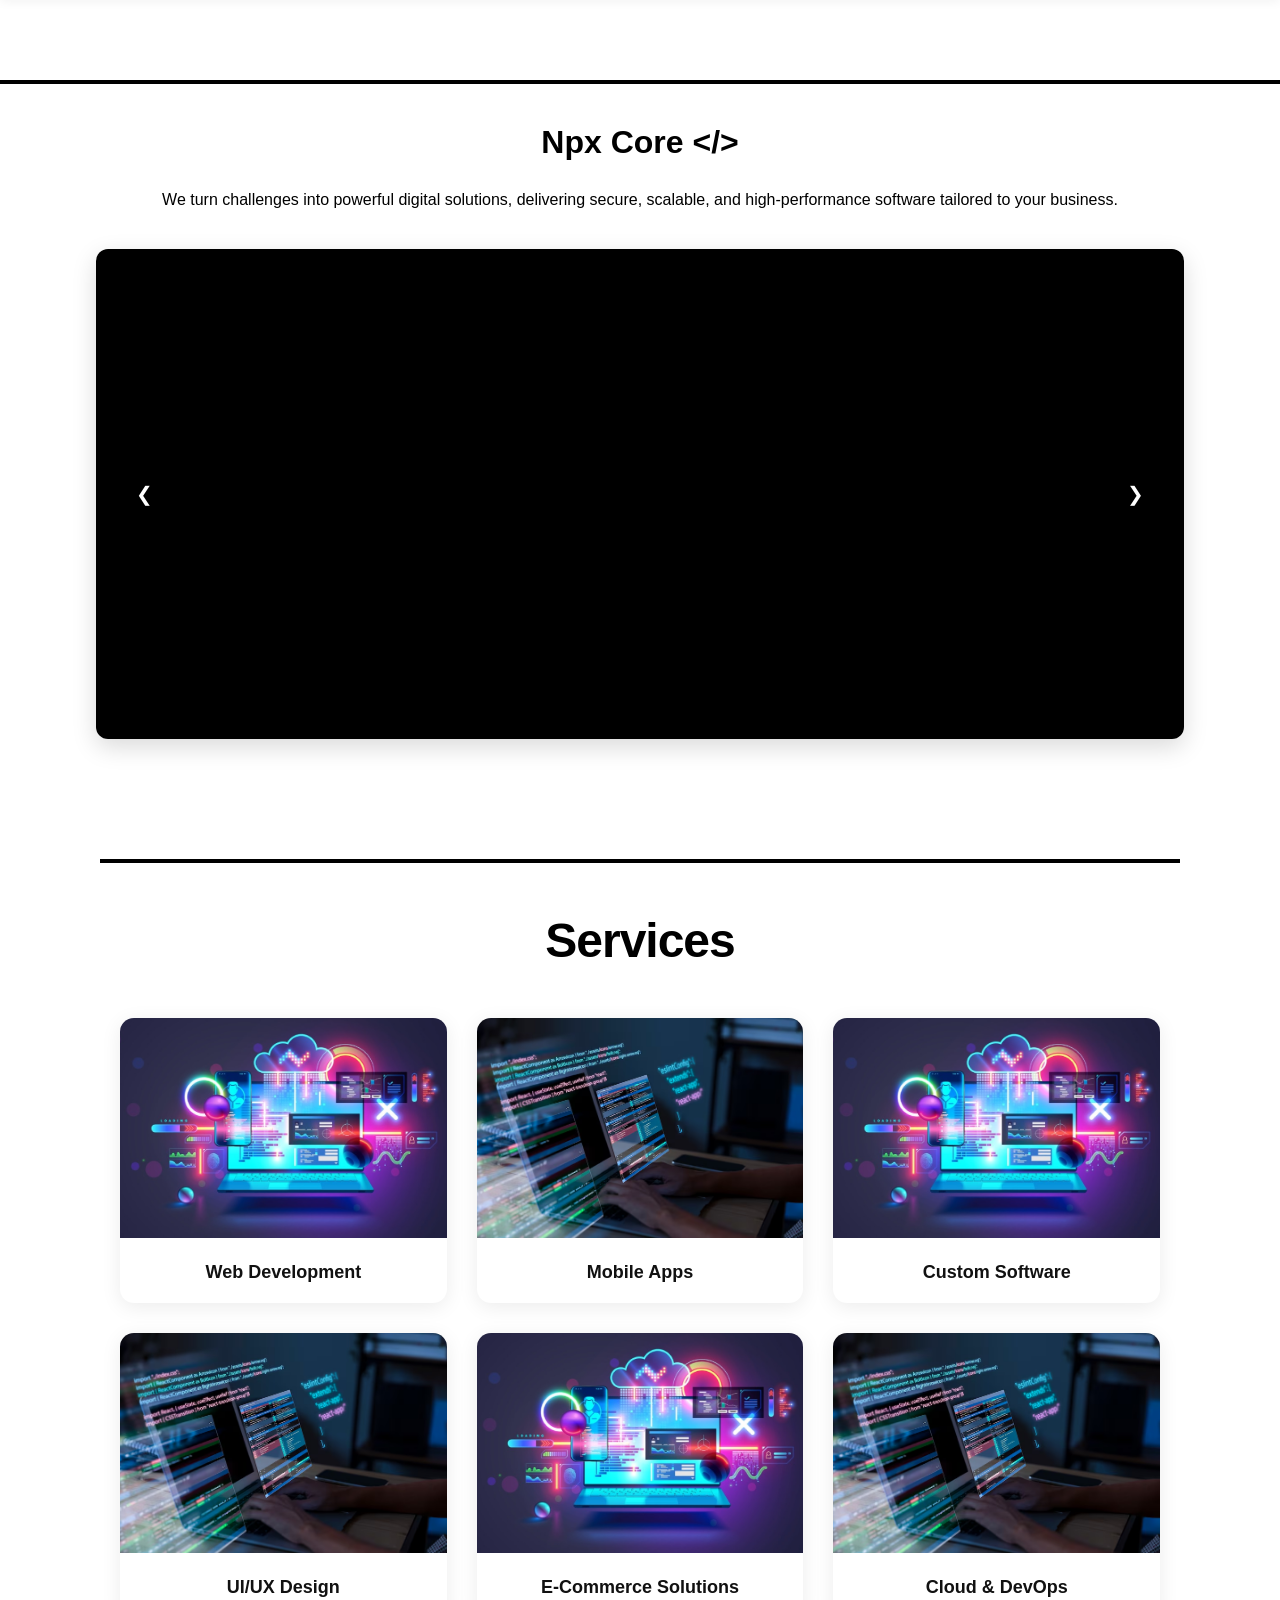
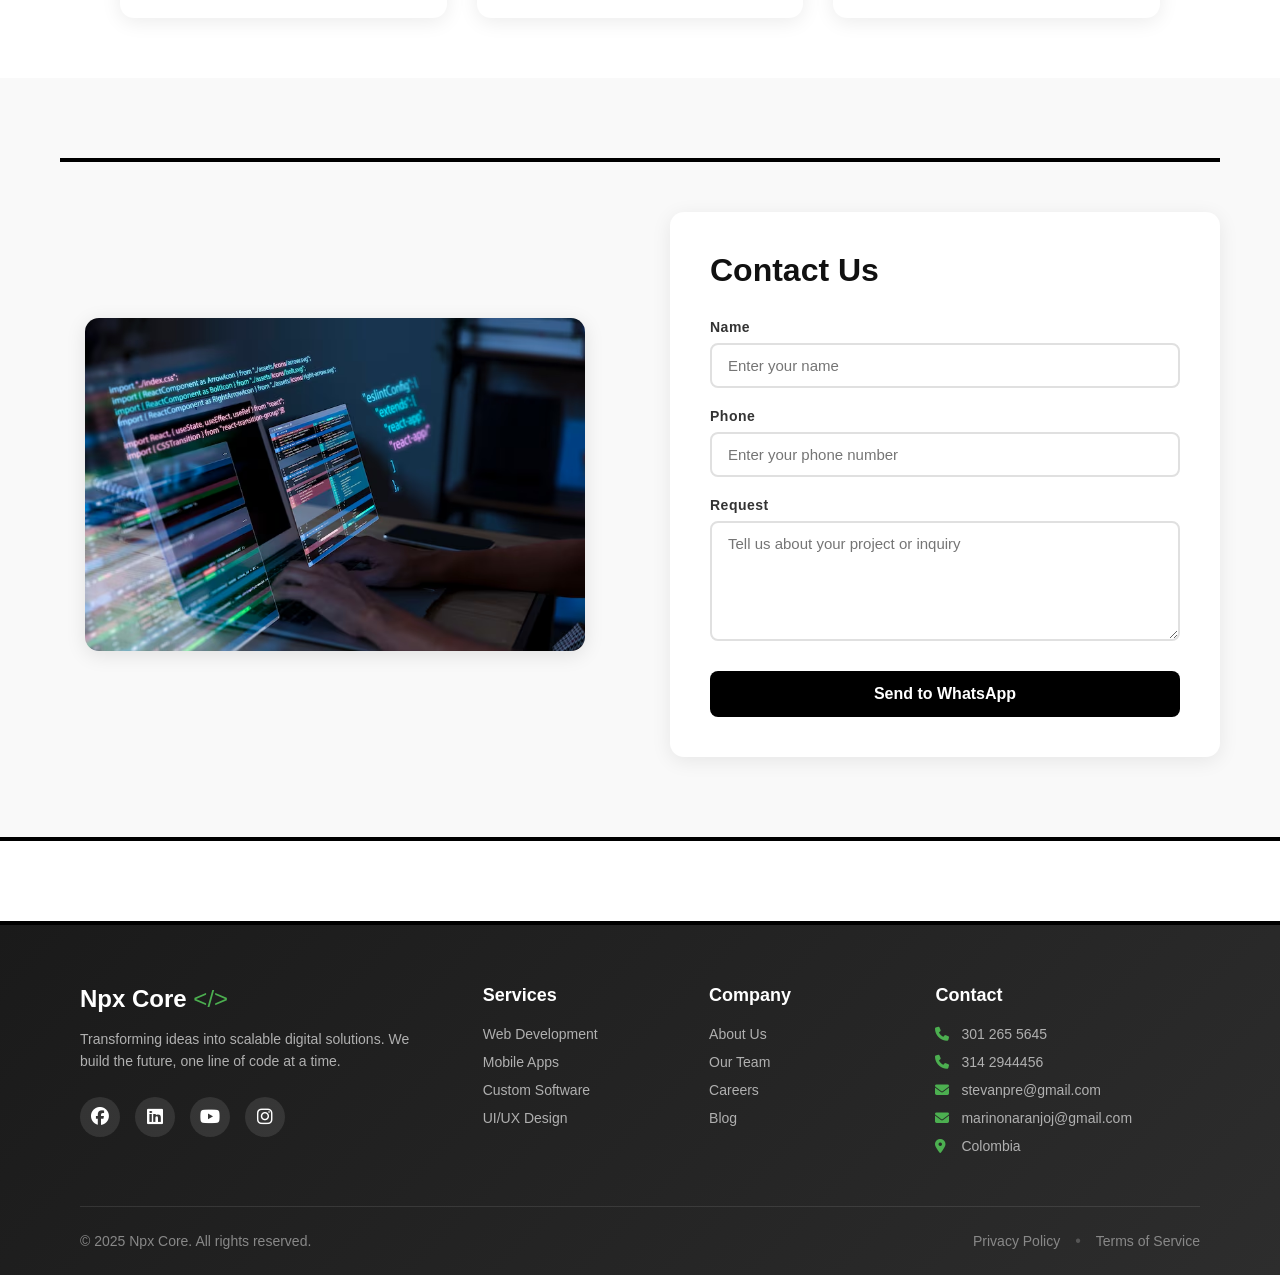
==== index.html @ 5c564e6b "responsivex5" ====
<!DOCTYPE html>
<html lang="en">
<head>
    <meta charset="UTF-8">
    <meta name="viewport" content="width=device-width, initial-scale=1.0">
    <title>Npx Core</title>
    <link rel="stylesheet" href="Css_pagina/Pagina.css">
    <link rel="stylesheet" href="Css_pagina/carrusel.css">
    <link rel="stylesheet" href="Css_pagina/tarjetas.css">
    <link rel="stylesheet" href="Css_pagina/contacto.css">
</head>
<body>

    <header class="header">

        <div class="logo">Npx Core <span class="tag"> &lt;/&gt;</span></div>

        <button class="hamburger" aria-label="Menu">
            <span></span>
            <span></span>
            <span></span>
        </button>

        <nav class="nav">
            <a href="#home" class="nav-link">HOME</a>
            <a href="#services" class="nav-link">SERVICES</a>
            <a href="#contact" class="nav-link">CONTACT</a>
            <a href="#" class="nav-link active">ABOUT</a>
        </nav>
    </header>

    <!-- Overlay para menú móvil -->
    <div class="overlay"></div>

    <div class="divider"></div>
     <div class="container">
        <h1 class="title"> Npx Core  &lt;/&gt;</h1>
        <p class="subtitle">
            We turn challenges into powerful digital solutions, delivering secure, scalable, and high-performance software tailored to your business.</p>
    </div>

    <!-- Carrusel con contenedor wrapper -->
    <div id="home" class="carousel">
        <!-- Botones -->
        <button class="btn prev">&#10094;</button>
        <button class="btn next">&#10095;</button>

        <div class="carousel-container">
            <div class="slide active slide-video">
                <video class="video-slide" id="carouselVideo" muted playsinline>
                    <source src="animation/videologo.mp4" type="video/mp4">
                    Tu navegador no soporta el video.
                </video>
            </div>

            <div class="slide">
                <img src="Img_pagina/carr2.jpg" alt="Apps Móviles">
            </div>

            <div class="slide">
                <img src="Img_pagina/carr3.jpg" alt="Software a la medida">
            </div>

            <div class="slide">
                <img src="Img_pagina/carr4.jpg" alt="Soporte TI">
            </div>
        </div>
    </div>


    <!-- Services Section -->
    <section id="services" class="services-section">
        <div class="services-divider"></div>
        <h2 class="services-title">Services</h2>

        <div class="cards-container">

            <div class="card">
                <img src="Img_pagina/image_3.png" alt="Service 1">
                <h3 class="card-title">Web Development</h3>
            </div>

            <div class="card">
                <img src="Img_pagina/image_1.png" alt="Service 2">
                <h3 class="card-title">Mobile Apps</h3>
            </div>

            <div class="card">
                <img src="Img_pagina/image_3.png" alt="Service 3">
                <h3 class="card-title">Custom Software</h3>
            </div>

            <div class="card">
                <img src="Img_pagina/image_1.png" alt="Service 4">
                <h3 class="card-title">UI/UX Design</h3>
            </div>

            <div class="card">
                <img src="Img_pagina/image_3.png" alt="Service 5">
                <h3 class="card-title">E-Commerce Solutions</h3>
            </div>

            <div class="card">
                <img src="Img_pagina/image_1.png" alt="Service 6">
                <h3 class="card-title">Cloud & DevOps</h3>
            </div>

        </div>
    </section>

    <!-- Contact Section -->
    <section id="contact" class="contact-section">
                <div class="services-divider"></div>

        <div class="contact-container">

            <!-- Left: Image -->
            <div class="contact-image">
                <img src="Img_pagina/image_1.png" alt="Contact Us">
            </div>

            <!-- Right: Form -->
            <div class="contact-form-wrapper">
                <h2 class="contact-title">Contact Us</h2>
                <form id="contactForm" class="contact-form">

                    <div class="form-group">
                        <label for="name">Name</label>
                        <input type="text" id="name" name="name" placeholder="Enter your name" required>
                    </div>

                    <div class="form-group">
                        <label for="phone">Phone</label>
                        <input type="tel" id="phone" name="phone" placeholder="Enter your phone number" required>
                    </div>

                    <div class="form-group">
                        <label for="request">Request</label>
                        <textarea id="request" name="request" rows="5" placeholder="Tell us about your project or inquiry" required></textarea>
                    </div>

                    <button type="submit" class="submit-btn">Send to WhatsApp</button>
                </form>
            </div>

        </div>
    </section>

        <div class="services-divider"></div>

<footer class="footer">

    <div class="footer-container">

        <!-- Columna 1: Brand -->
        <div class="footer-brand">
            <h3>Npx Core <span class="tag-footer">&lt;/&gt;</span></h3>
            <p class="footer-description">
                Transforming ideas into scalable digital solutions.
                We build the future, one line of code at a time.
            </p>
            <div class="social-icons">
                <a href="#" aria-label="Facebook"><i class="fab fa-facebook"></i></a>
                <a href="#" aria-label="LinkedIn"><i class="fab fa-linkedin"></i></a>
                <a href="#" aria-label="YouTube"><i class="fab fa-youtube"></i></a>
                <a href="#" aria-label="Instagram"><i class="fab fa-instagram"></i></a>
            </div>
        </div>

        <!-- Columna 2: Services -->
        <div class="footer-column">
            <h4>Services</h4>
            <ul>
                <li><a href="#">Web Development</a></li>
                <li><a href="#">Mobile Apps</a></li>
                <li><a href="#">Custom Software</a></li>
                <li><a href="#">UI/UX Design</a></li>
            </ul>
        </div>

        <!-- Columna 3: Company -->
        <div class="footer-column">
            <h4>Company</h4>
            <ul>
                <li><a href="#">About Us</a></li>
                <li><a href="#">Our Team</a></li>
                <li><a href="#">Careers</a></li>
                <li><a href="#">Blog</a></li>
            </ul>
        </div>

        <!-- Columna 4: Contact -->
        <div class="footer-column">
            <h4>Contact</h4>
            <ul>

                <li>
                    <i class="fas fa-phone"></i>
                    <a href="tel:3012655645">301 265 5645</a>
                </li>

                <li>
                    <i class="fas fa-phone"></i>
                    <a href="tel:3012655645">314 2944456</a>
                </li>

                <li>
                    <i class="fas fa-envelope"></i>
                    <a href="mailto:stevanpre@gmail.com">stevanpre@gmail.com</a>
                </li>

                <li>
                    <i class="fas fa-envelope"></i>
                    <a href="mailto:stevanpre@gmail.com">marinonaranjoj@gmail.com</a>
                </li>
                <li>
                    <i class="fas fa-map-marker-alt"></i>
                    <span>Colombia</span>
                </li>
            </ul>
        </div>

    </div>

    <!-- Footer Bottom -->
    <div class="footer-bottom">
        <p>&copy; 2025 Npx Core. All rights reserved.</p>
        <div class="footer-bottom-links">
            <a href="#">Privacy Policy</a>
            <span>•</span>
            <a href="#">Terms of Service</a>
        </div>

    </div>
</footer>

<!-- CDN de iconos Font Awesome -->
<link rel="stylesheet" href="https://cdnjs.cloudflare.com/ajax/libs/font-awesome/6.5.0/css/all.min.css">
<script src="Js_Pagina/Carrusel.js" defer></script>
<script src="Js_Pagina/Pagina.js" defer></script>
<script src="Js_Pagina/contacto.js" defer></script>
</body>
</html>
---- Css_pagina/Pagina.css ----
/* ----- CONFIGURACIÓN GENERAL ----- */
* {
    margin: 0;
    padding: 0;
    box-sizing: border-box;
}

/* Scroll suave para navegación */
html {
    scroll-behavior: smooth;
}

body {
    font-family: Arial, sans-serif;
    padding-top: 80px; /* Compensar altura del header fixed */
}

/* ----- HEADER ----- */
.header {
    width: 100%;
    display: flex;
    justify-content: space-between;
    align-items: center;
    padding: 20px 100px;
    position: fixed;
    top: 0;
    left: 0;
    background: white;
    z-index: 1000;
    transition: transform 0.3s ease, box-shadow 0.3s ease;
    box-shadow: 0 2px 10px rgba(0, 0, 0, 0.05);
}

.header.hidden {
    transform: translateY(-100%);
}

.header.scrolled {
    box-shadow: 0 4px 20px rgba(0, 0, 0, 0.1);
}

/* ----- LOGO ----- */
.logo {
    font-size: 18px;
    font-weight: bold;
}

.logo .tag {
    font-weight: normal;
}

/* ----- NAV ----- */
.nav {
    display: flex;
    gap: 40px;
    transition: all 0.3s ease;
}

/* ----- MENÚ HAMBURGUESA ----- */
.hamburger {
    display: none;
    flex-direction: column;
    cursor: pointer;
    gap: 5px;
    z-index: 1001;
    background: none;
    border: none;
    padding: 5px;
}

.hamburger span {
    width: 25px;
    height: 3px;
    background: black;
    border-radius: 3px;
    transition: all 0.3s ease;
}

.hamburger.active span:nth-child(1) {
    transform: rotate(45deg) translate(8px, 8px);
}

.hamburger.active span:nth-child(2) {
    opacity: 0;
}

.hamburger.active span:nth-child(3) {
    transform: rotate(-45deg) translate(7px, -7px);
}

/* Enlaces del menú: se igualan alturas */
.nav-link {
    text-decoration: none;
    color: black;
    font-size: 14px;
    letter-spacing: 1px;

    /* Ajuste clave para que todos tengan la MISMA altura */
    padding: 8px 10px;
}

/* ----- LINK ACTIVO (ABOUT) ----- */
.nav-link.active {
    background: black;
    color: white;
    border-radius: 8px;
    padding: 8px 18px; /* ancho mayor, pero misma altura */
}

/* ----- DIVISOR INFERIOR negro ----- */
.divider {
    width: 100%;
    height: 4px;
    background: black;
}

.title{
    width: 100%;
    height: auto;
    margin-top: 40px;
    text-align: center;
}

.subtitle{
    margin-top: 30px;
    text-align: center;
    position: relative;
    width: 100%;
    height: auto;
}

/* ----- FOOTER ----- */
.footer {
    background: linear-gradient(135deg, #1a1a1a 0%, #2d2d2d 100%);
    color: white;
    padding: 60px 80px 0;
    border-top: 4px solid black;
    margin-top: 80px;
}

.footer-container {
    display: grid;
    grid-template-columns: 2fr 1fr 1fr 1.5fr;
    gap: 50px;
    max-width: 1400px;
    margin: 0 auto;
    padding-bottom: 40px;
}

/* COLUMNA BRAND */
.footer-brand {
    max-width: 350px;
}

.footer-brand h3 {
    font-size: 24px;
    margin-bottom: 15px;
    color: white;
}

.tag-footer {
    color: #4CAF50;
    font-weight: normal;
}

.footer-description {
    color: #b0b0b0;
    font-size: 14px;
    line-height: 1.6;
    margin-bottom: 25px;
}

.social-icons {
    display: flex;
    gap: 15px;
}

.social-icons a {
    width: 40px;
    height: 40px;
    display: flex;
    align-items: center;
    justify-content: center;
    background: rgba(255, 255, 255, 0.1);
    border-radius: 50%;
    color: white;
    text-decoration: none;
    font-size: 18px;
    transition: all 0.3s ease;
}

.social-icons a:hover {
    background: #4CAF50;
    transform: translateY(-3px);
}

/* COLUMNAS DE LINKS */
.footer-column h4 {
    font-size: 18px;
    margin-bottom: 20px;
    color: white;
    font-weight: 600;
}

.footer-column ul {
    list-style: none;
    padding: 0;
}

.footer-column ul li {
    margin-bottom: 12px;
    display: flex;
    align-items: center;
    gap: 10px;
}

.footer-column ul li i {
    color: #4CAF50;
    font-size: 14px;
    width: 16px;
}

.footer-column a,
.footer-column span {
    color: #b0b0b0;
    text-decoration: none;
    font-size: 14px;
    transition: all 0.3s ease;
}

.footer-column a:hover {
    color: white;
    padding-left: 5px;
}

/* FOOTER BOTTOM */
.footer-bottom {
    border-top: 1px solid rgba(255, 255, 255, 0.1);
    padding: 25px 0;
    display: flex;
    justify-content: space-between;
    align-items: center;
    flex-wrap: wrap;
    gap: 15px;
    max-width: 1400px;
    margin: 0 auto;
}

.footer-bottom p {
    color: #888;
    font-size: 14px;
    margin: 0;
}

.footer-bottom-links {
    display: flex;
    align-items: center;
    gap: 15px;
}

.footer-bottom-links a {
    color: #888;
    text-decoration: none;
    font-size: 14px;
    transition: color 0.3s ease;
}

.footer-bottom-links a:hover {
    color: white;
}

.footer-bottom-links span {
    color: #555;
}

/* ----- OVERLAY PARA MENÚ MÓVIL ----- */
.overlay {
    display: none;
    position: fixed;
    top: 0;
    left: 0;
    width: 100%;
    height: 100vh;
    background: rgba(0, 0, 0, 0.5);
    z-index: 900;
    opacity: 0;
    transition: opacity 0.3s ease;
}

.overlay.active {
    display: block;
    opacity: 1;
}

/* ----- RESPONSIVIDAD HEADER ----- */
@media (max-width: 900px) {
    body {
        padding-top: 70px;
    }

    .header {
        padding: 20px 60px;
    }

    .hamburger {
        display: flex;
    }

    .nav {
        position: fixed;
        top: 0;
        right: -100%;
        width: 70%;
        max-width: 350px;
        height: 100vh;
        background: white;
        flex-direction: column;
        justify-content: center;
        align-items: center;
        gap: 30px;
        box-shadow: -5px 0 15px rgba(0, 0, 0, 0.2);
        transition: right 0.4s ease;
        z-index: 950;
    }

    .nav.active {
        right: 0;
    }

    .nav-link {
        font-size: 16px;
        padding: 10px 20px;
    }

    .nav-link.active {
        padding: 10px 25px;
    }
}

@media (max-width: 600px) {
    body {
        padding-top: 65px;
    }

    .header {
        padding: 20px 30px;
    }

    .nav {
        width: 85%;
    }
}

/* ----- RESPONSIVIDAD FOOTER ----- */
@media (max-width: 1100px) {
    .footer-container {
        grid-template-columns: 2fr 1fr 1fr;
        gap: 40px;
    }

    .footer-column:last-child {
        grid-column: 1 / -1;
    }
}

@media (max-width: 768px) {
    .footer {
        padding: 40px 40px 0;
    }

    .footer-container {
        grid-template-columns: 1fr 1fr;
        gap: 35px;
    }

    .footer-brand {
        grid-column: 1 / -1;
        max-width: 100%;
    }

    .footer-bottom {
        flex-direction: column;
        text-align: center;
        padding: 20px 0;
    }
}

@media (max-width: 480px) {
    .footer {
        padding: 30px 20px 0;
    }

    .footer-container {
        grid-template-columns: 1fr;
        gap: 30px;
    }

    .footer-column:last-child {
        grid-column: 1;
    }

    .social-icons {
        justify-content: center;
    }

    .footer-brand {
        text-align: center;
    }

    .footer-column {
        text-align: center;
    }

    .footer-column ul li {
        justify-content: center;
    }
}

.img1{
    width: 500px;
    height: 400px;
    margin-top: 40px;
    display: block;
    margin-left: auto;
    margin-right: auto;
}
---- Css_pagina/carrusel.css ----
/* ---- CARRUSEL ---- */
.carousel {
    position: relative;
    width: 85%;
    max-width: 1400px;
    margin: 40px auto;
    overflow: hidden;
    border-radius: 12px;
    box-shadow: 0 8px 24px rgba(0, 0, 0, 0.15);
}

.carousel-container {
    display: flex;
    width: 100%;
    transition: transform 0.6s ease-in-out;
}

.slide {
    min-width: 100%;
    height: 0;
    padding-bottom: 45%; /* Aspect ratio 20:9 para altura responsiva */
    position: relative;
}

.slide img {
    position: absolute;
    top: 0;
    left: 0;
    width: 100%;
    height: 100%;
    object-fit: cover;
    border-radius: 12px;
}

/* Botones */
.btn {
    position: absolute;
    top: 50%;
    transform: translateY(-50%);
    background: rgba(0, 0, 0, 0.5);
    border: none;
    color: white;
    padding: 12px 20px;
    font-size: 20px;
    cursor: pointer;
    border-radius: 6px;
    z-index: 10;
    transition: background 0.3s ease;
}

.btn:hover {
    background: rgba(0, 0, 0, 0.7);
}

.prev {
    left: 20px;
}

.next {
    right: 20px;
}

/* Media Queries para Responsividad */

/* Tablets */
@media (max-width: 768px) {
    .carousel {
        width: 95%;
        border-radius: 10px;
    }

    .slide {
        padding-bottom: 50%; /* Ajustar altura en tablets */
    }

    .slide img {
        border-radius: 10px;
    }

    .btn {
        padding: 10px 16px;
        font-size: 18px;
    }

    .prev {
        left: 10px;
    }

    .next {
        right: 10px;
    }
}

/* Móviles */
@media (max-width: 480px) {
    .carousel {
        width: 100%;
        border-radius: 8px;
        margin: 30px auto;
    }

    .slide {
        padding-bottom: 60%; /* Más altura en móviles */
    }

    .slide img {
        border-radius: 8px;
    }

    .btn {
        padding: 8px 12px;
        font-size: 16px;
    }

    .prev {
        left: 8px;
    }

    .next {
        right: 8px;
    }
}

/* Estilos para video en el carrusel */
.slide-video {
    background: #000;
}

.video-slide {
    position: absolute;
    top: 0;
    left: 0;
    width: 100%;
    height: 100%;
    object-fit: cover;
    border-radius: 12px;
}

/* Responsividad del video */
@media (max-width: 768px) {
    .video-slide {
        border-radius: 10px;
    }
}

@media (max-width: 480px) {
    .video-slide {
        border-radius: 8px;
    }
}
---- Css_pagina/tarjetas.css ----
/* --- Services Section --- */
.services-section {
    padding: 80px 100px 60px;
    position: relative;
}

/* Línea separadora negra */
.services-divider {
    width: 100%;
    height: 4px;
    background: #000;
    margin-bottom: 50px;
}

.services-title {
    font-size: 48px;
    margin-bottom: 50px;
    font-weight: 700;
    text-align: center;
    color: #000;
    letter-spacing: -1px;
}

/* --- Cards Grid --- */
.cards-container {
    display: grid;
    grid-template-columns: repeat(3, 1fr);
    gap: 30px;
    max-width: 1400px;
    margin: 0 auto;
    padding: 0 20px;
}

/* --- Card Style --- */
.card {
    width: 100%;
    max-width: 380px;
    margin: 0 auto;
    background: #fff;
    border-radius: 14px;
    overflow: hidden;
    box-shadow: 0 4px 20px rgba(0, 0, 0, 0.08);
    transition: all 0.35s ease;
    cursor: pointer;
}

/* Imagen */
.card img {
    width: 100%;
    height: 220px;
    object-fit: cover;
    transition: transform 0.4s ease;
}

/* Título */
.card-title {
    font-size: 18px;
    font-weight: 600;
    padding: 20px;
    color: #111;
    text-align: center;
}

/* Animaciones elegantes */
.card:hover {
    transform: translateY(-10px);
    box-shadow: 0 12px 35px rgba(0, 0, 0, 0.15);
}

.card:hover img {
    transform: scale(1.07);
}

/* ----- RESPONSIVIDAD MEJORADA ----- */

/* Tablets grandes */
@media (max-width: 1200px) {
    .services-section {
        padding: 60px 60px 50px;
    }

    .card {
        max-width: 100%;
    }
}

/* Tablets (2 columnas) */
@media (max-width: 900px) {
    .services-section {
        padding: 50px 40px 40px;
    }

    .services-title {
        font-size: 40px;
        margin-bottom: 40px;
    }

    .services-divider {
        margin-bottom: 40px;
    }

    .cards-container {
        grid-template-columns: repeat(2, 1fr);
        gap: 25px;
        padding: 0 10px;
    }

    .card img {
        height: 200px;
    }
}

/* Móviles (1 columna) */
@media (max-width: 600px) {
    .services-section {
        padding: 40px 30px 30px;
    }

    .services-title {
        font-size: 32px;
        margin-bottom: 35px;
    }

    .services-divider {
        margin-bottom: 35px;
        height: 3px;
    }

    .cards-container {
        grid-template-columns: 1fr;
        gap: 25px;
        padding: 0;
    }

    .card {
        max-width: 100%;
    }

    .card img {
        height: 220px;
    }

    .card-title {
        font-size: 20px;
        padding: 18px;
    }
}

/* Móviles pequeños */
@media (max-width: 400px) {
    .services-section {
        padding: 30px 20px 25px;
    }

    .services-title {
        font-size: 28px;
    }

    .card img {
        height: 200px;
    }
}
---- Css_pagina/contacto.css ----
/* ----- CONTACT SECTION ----- */
.contact-section {
    padding: 80px 60px;
    background: #f9f9f9;
}

.contact-container {
    max-width: 1200px;
    margin: 0 auto;
    display: grid;
    grid-template-columns: 1fr 1fr;
    gap: 60px;
    align-items: center;
}

/* ----- LEFT: IMAGE ----- */
.contact-image {
    width: 100%;
    height: 100%;
    display: flex;
    align-items: center;
    justify-content: center;
}

.contact-image img {
    width: 100%;
    max-width: 500px;
    height: auto;
    border-radius: 14px;
    box-shadow: 0 4px 20px rgba(0, 0, 0, 0.1);
}

/* ----- RIGHT: FORM ----- */
.contact-form-wrapper {
    background: white;
    padding: 40px;
    border-radius: 14px;
    box-shadow: 0 4px 20px rgba(0, 0, 0, 0.08);
}

.contact-title {
    font-size: 32px;
    font-weight: 600;
    margin-bottom: 30px;
    color: #111;
}

.contact-form {
    display: flex;
    flex-direction: column;
    gap: 20px;
}

/* ----- FORM GROUPS ----- */
.form-group {
    display: flex;
    flex-direction: column;
    gap: 8px;
}

.form-group label {
    font-size: 14px;
    font-weight: 600;
    color: #333;
    letter-spacing: 0.5px;
}

.form-group input,
.form-group textarea {
    padding: 12px 16px;
    border: 2px solid #e0e0e0;
    border-radius: 8px;
    font-size: 15px;
    font-family: Arial, sans-serif;
    transition: all 0.3s ease;
    outline: none;
}

.form-group input:focus,
.form-group textarea:focus {
    border-color: #000;
    box-shadow: 0 0 0 3px rgba(0, 0, 0, 0.05);
}

.form-group textarea {
    resize: vertical;
    min-height: 120px;
}

/* ----- SUBMIT BUTTON ----- */
.submit-btn {
    background: black;
    color: white;
    border: none;
    padding: 14px 28px;
    font-size: 16px;
    font-weight: 600;
    border-radius: 8px;
    cursor: pointer;
    transition: all 0.3s ease;
    margin-top: 10px;
    display: flex;
    align-items: center;
    justify-content: center;
    gap: 8px;
}

.submit-btn:hover {
    background: #20BA5A;
    transform: translateY(-2px);
    box-shadow: 0 4px 12px rgba(37, 211, 102, 0.3);
}

.submit-btn:active {
    transform: translateY(0);
}

/* ----- RESPONSIVE ----- */
@media (max-width: 992px) {
    .contact-container {
        grid-template-columns: 1fr;
        gap: 40px;
    }

    .contact-image {
        order: -1;
    }

    .contact-image img {
        max-width: 400px;
    }
}

@media (max-width: 620px) {
    .contact-section {
        padding: 60px 30px;
    }

    .contact-form-wrapper {
        padding: 30px 20px;
    }

    .contact-title {
        font-size: 26px;
    }

    .contact-image img {
        max-width: 100%;
    }
}
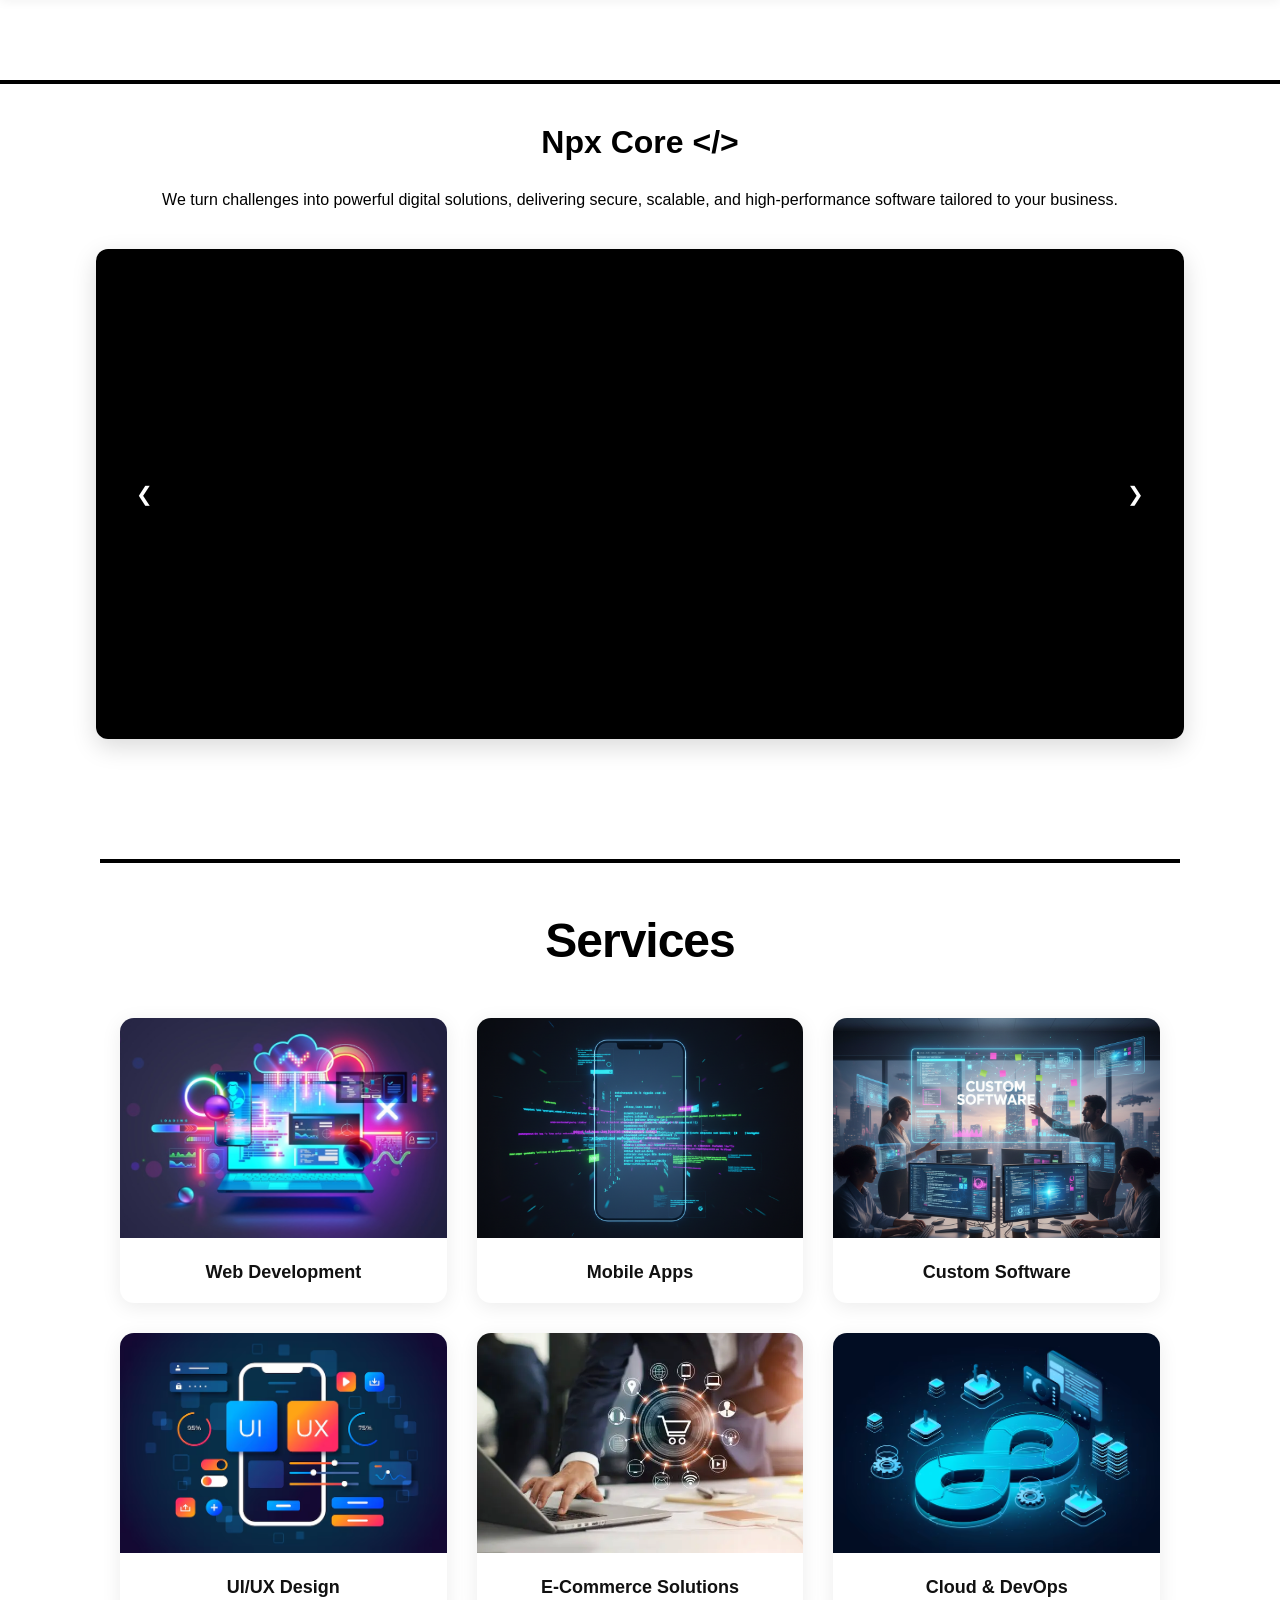
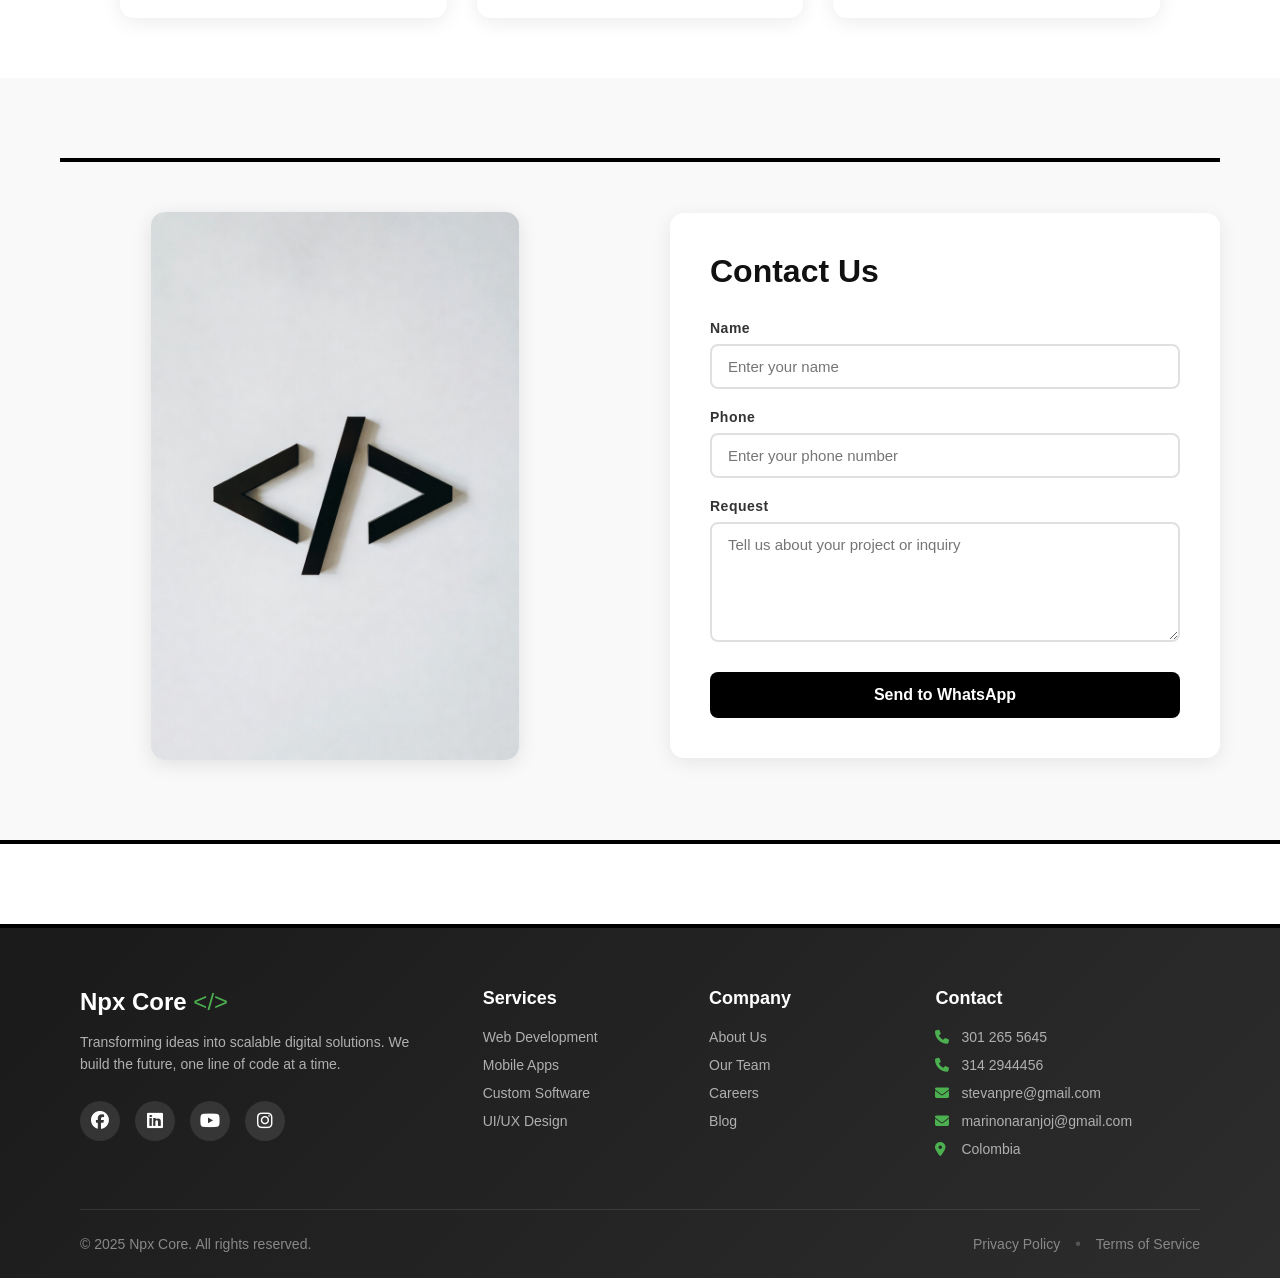
==== commit 07b95704: "actuaclizacion imagenes de la pagina de la empresa" ====
--- a/index.html
+++ b/index.html
@@ -81,27 +81,27 @@
             </div>
 
             <div class="card">
-                <img src="Img_pagina/image_1.png" alt="Service 2">
+                <img src="Img_pagina/desarrollo%20movil.png" alt="Service 2">
                 <h3 class="card-title">Mobile Apps</h3>
             </div>
 
             <div class="card">
-                <img src="Img_pagina/image_3.png" alt="Service 3">
+                <img src="Img_pagina/customsft.png" alt="Service 3">
                 <h3 class="card-title">Custom Software</h3>
             </div>
 
             <div class="card">
-                <img src="Img_pagina/image_1.png" alt="Service 4">
+                <img src="Img_pagina/ux_ui.png" alt="Service 4">
                 <h3 class="card-title">UI/UX Design</h3>
             </div>
 
             <div class="card">
-                <img src="Img_pagina/image_3.png" alt="Service 5">
+                <img src="Img_pagina/ecomerce.png" alt="Service 5">
                 <h3 class="card-title">E-Commerce Solutions</h3>
             </div>
 
             <div class="card">
-                <img src="Img_pagina/image_1.png" alt="Service 6">
+                <img src="Img_pagina/cloud.png" alt="Service 6">
                 <h3 class="card-title">Cloud & DevOps</h3>
             </div>
 
@@ -116,7 +116,7 @@
 
             <!-- Left: Image -->
             <div class="contact-image">
-                <img src="Img_pagina/image_1.png" alt="Contact Us">
+                <img src="Img_pagina/logodesarrollo.jpeg" alt="Contact Us">
             </div>
 
             <!-- Right: Form -->
--- a/Css_pagina/contacto.css
+++ b/Css_pagina/contacto.css
@@ -24,7 +24,7 @@
 
 .contact-image img {
     width: 100%;
-    max-width: 500px;
+    max-width: 368px;
     height: auto;
     border-radius: 14px;
     box-shadow: 0 4px 20px rgba(0, 0, 0, 0.1);
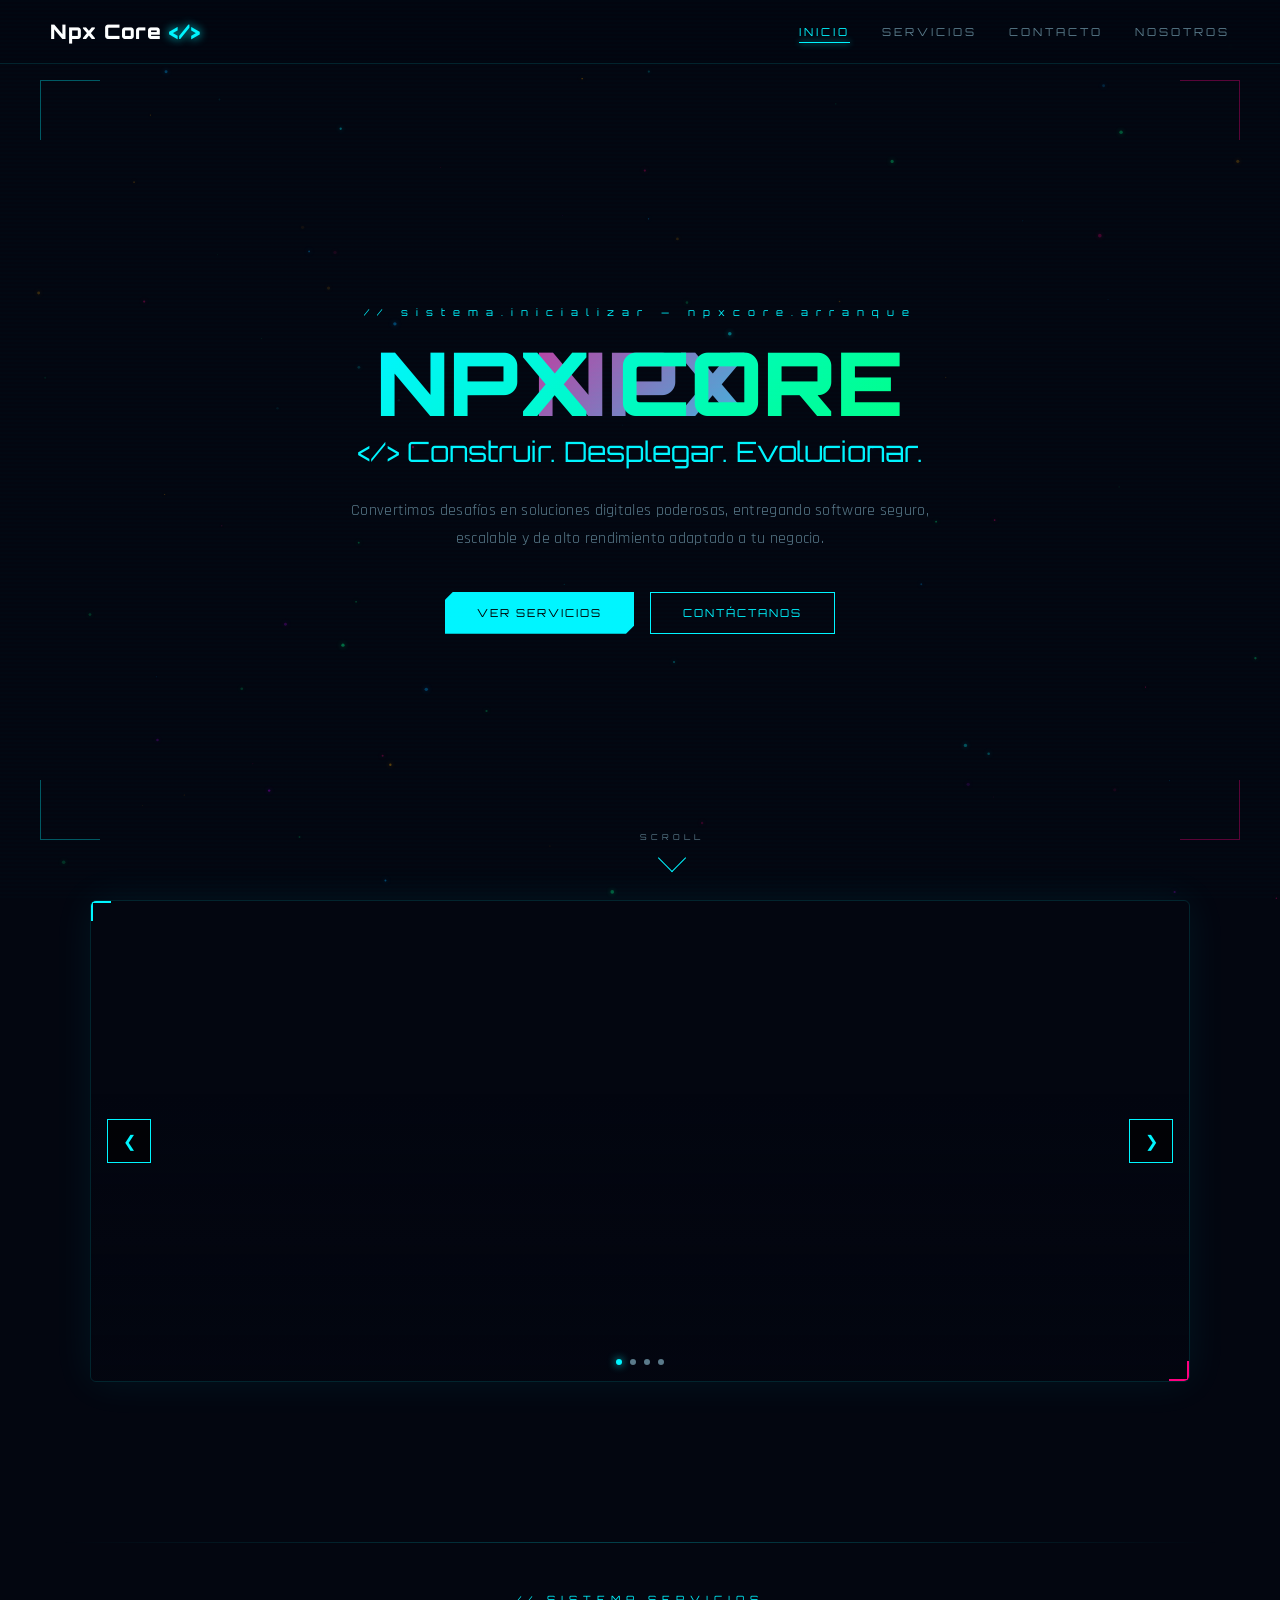
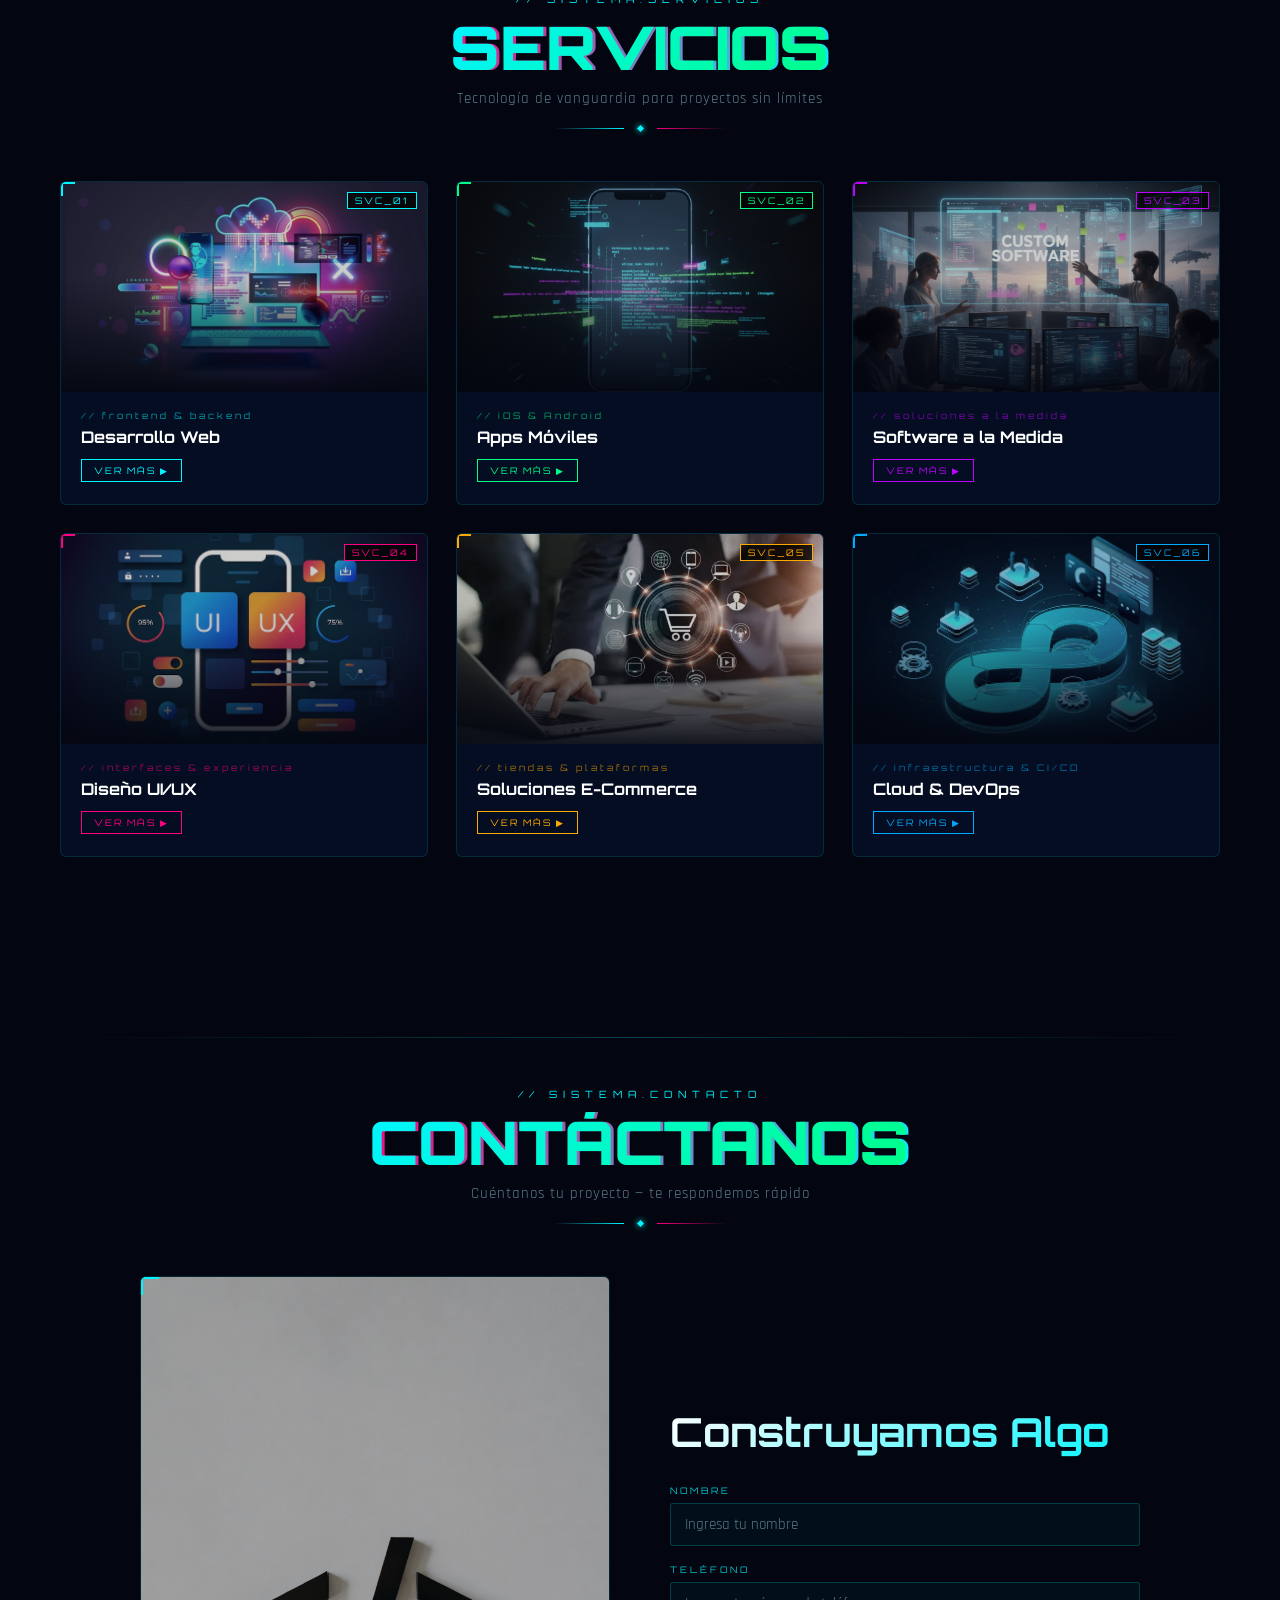
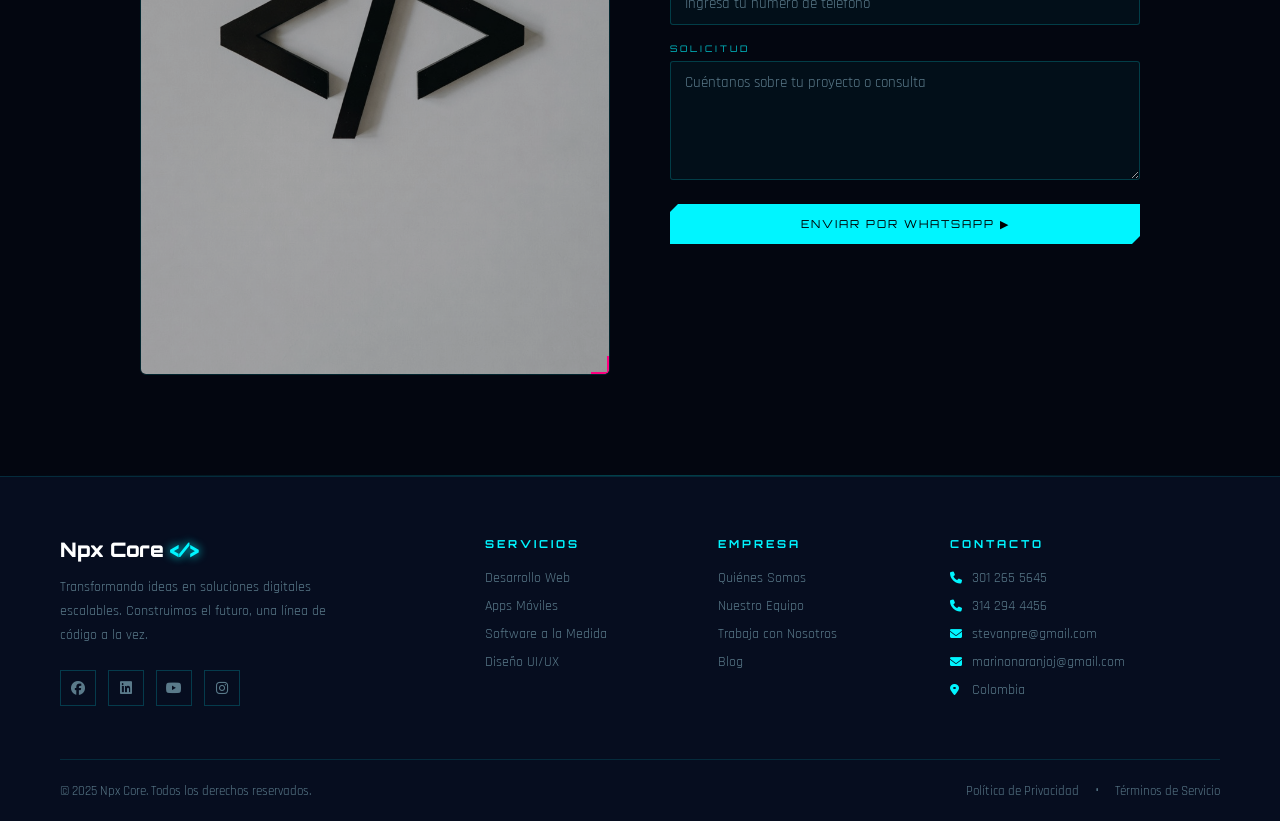
==== commit 7536499b: "diseño" ====
--- a/index.html
+++ b/index.html
@@ -1,243 +1,565 @@
 <!DOCTYPE html>
-<html lang="en">
+<html lang="es">
 <head>
-    <meta charset="UTF-8">
-    <meta name="viewport" content="width=device-width, initial-scale=1.0">
-    <title>Npx Core</title>
-    <link rel="stylesheet" href="Css_pagina/Pagina.css">
-    <link rel="stylesheet" href="Css_pagina/carrusel.css">
-    <link rel="stylesheet" href="Css_pagina/tarjetas.css">
-    <link rel="stylesheet" href="Css_pagina/contacto.css">
+  <meta charset="UTF-8"/>
+  <meta name="viewport" content="width=device-width, initial-scale=1.0"/>
+  <title>Npx Core</title>
+  <link href="https://fonts.googleapis.com/css2?family=Orbitron:wght@400;600;700;900&family=Rajdhani:wght@300;400;500;600&display=swap" rel="stylesheet"/>
+  <link rel="stylesheet" href="https://cdnjs.cloudflare.com/ajax/libs/font-awesome/6.5.0/css/all.min.css"/>
+  <link rel="stylesheet" href="Css_pagina/Pagina.css">
 </head>
 <body>
 
-    <header class="header">
-
-        <div class="logo">Npx Core <span class="tag"> &lt;/&gt;</span></div>
-
-        <button class="hamburger" aria-label="Menu">
-            <span></span>
-            <span></span>
-            <span></span>
-        </button>
-
-        <nav class="nav">
-            <a href="#home" class="nav-link">HOME</a>
-            <a href="#services" class="nav-link">SERVICES</a>
-            <a href="#contact" class="nav-link">CONTACT</a>
-            <a href="#" class="nav-link active">ABOUT</a>
-        </nav>
-    </header>
-
-    <!-- Overlay para menú móvil -->
-    <div class="overlay"></div>
-
-    <div class="divider"></div>
-     <div class="container">
-        <h1 class="title"> Npx Core  &lt;/&gt;</h1>
-        <p class="subtitle">
-            We turn challenges into powerful digital solutions, delivering secure, scalable, and high-performance software tailored to your business.</p>
-    </div>
-
-    <!-- Carrusel con contenedor wrapper -->
-    <div id="home" class="carousel">
-        <!-- Botones -->
-        <button class="btn prev">&#10094;</button>
-        <button class="btn next">&#10095;</button>
-
-        <div class="carousel-container">
-            <div class="slide active slide-video">
-                <video class="video-slide" id="carouselVideo" muted playsinline>
-                    <source src="animation/videologo.mp4" type="video/mp4">
-                    Tu navegador no soporta el video.
-                </video>
-            </div>
-
-            <div class="slide">
-                <img src="Img_pagina/carr2.jpg" alt="Apps Móviles">
-            </div>
-
-            <div class="slide">
-                <img src="Img_pagina/carr3.jpg" alt="Software a la medida">
-            </div>
-
-            <div class="slide">
-                <img src="Img_pagina/carr4.jpg" alt="Soporte TI">
-            </div>
+<!-- PARTÍCULAS -->
+<canvas id="particle-canvas"></canvas>
+
+<!-- ════════════════════════════════════════════════
+     HEADER
+════════════════════════════════════════════════ -->
+<header class="header" id="mainHeader">
+  <div class="logo">Npx Core <span class="tag">&lt;/&gt;</span></div>
+
+  <button class="hamburger" id="hamburger" aria-label="Menu">
+    <span></span><span></span><span></span>
+  </button>
+
+  <nav class="nav" id="mainNav">
+    <a href="#home"     class="nav-link active">INICIO</a>
+    <a href="#services" class="nav-link">SERVICIOS</a>
+    <a href="#contact"  class="nav-link">CONTACTO</a>
+    <a href="#about"    class="nav-link">NOSOTROS</a>
+  </nav>
+</header>
+
+<!-- ════════════════════════════════════════════════
+     HERO
+════════════════════════════════════════════════ -->
+<section id="home" class="hero">
+  <div class="hero-corner tl"></div>
+  <div class="hero-corner tr"></div>
+  <div class="hero-corner bl"></div>
+  <div class="hero-corner br"></div>
+
+  <div class="hero-content">
+    <span class="hero-eyebrow">// sistema.inicializar — npxcore.arranque</span>
+    <h1 class="hero-title">
+      <span class="glitch-wrap" data-text="NPX CORE">NPX CORE</span>
+    </h1>
+    <p class="hero-tagline">&lt;/&gt; Construir. Desplegar. Evolucionar.</p>
+    <p class="hero-desc">
+      Convertimos desafíos en soluciones digitales poderosas, entregando software
+      seguro, escalable y de alto rendimiento adaptado a tu negocio.
+    </p>
+    <div class="hero-btns">
+      <a href="#services" class="btn-primary">Ver Servicios</a>
+      <a href="#contact"  class="btn-outline">Contáctanos</a>
+    </div>
+  </div>
+
+  <div class="scroll-hint">
+    <span>Scroll</span>
+    <div class="scroll-arrow"></div>
+  </div>
+</section>
+
+<!-- ════════════════════════════════════════════════
+     CAROUSEL
+════════════════════════════════════════════════ -->
+<div class="carousel-section reveal">
+  <div class="carousel" id="carousel">
+    <button class="carousel-btn prev" id="prevBtn">&#10094;</button>
+    <button class="carousel-btn next" id="nextBtn">&#10095;</button>
+
+    <div class="carousel-container" id="carouselTrack">
+      <div class="slide slide-video">
+        <video class="video-slide" id="carouselVideo" muted playsinline autoplay loop>
+          <source src="animation/videologo.mp4" type="video/mp4">
+        </video>
+      </div>
+      <div class="slide">
+        <img src="Img_pagina/carr2.jpg" alt="Apps Móviles"/>
+      </div>
+      <div class="slide">
+        <img src="Img_pagina/carr3.jpg" alt="Software a la Medida"/>
+      </div>
+      <div class="slide">
+        <img src="Img_pagina/carr4.jpg" alt="Soporte TI"/>
+      </div>
+    </div>
+
+    <div class="carousel-dots" id="carouselDots"></div>
+  </div>
+</div>
+
+<!-- ════════════════════════════════════════════════
+     SERVICES
+════════════════════════════════════════════════ -->
+<section id="services" class="services-section">
+  <div class="neon-line"></div>
+
+  <div class="services-header reveal up" style="text-align:center; margin-bottom:0; padding-top:50px;">
+    <span class="sec-label">// sistema.servicios</span>
+    <h2 class="sec-title">
+      <span class="glitch-wrap" data-text="SERVICIOS">SERVICIOS</span>
+    </h2>
+    <p style="font-size:15px;color:var(--muted);margin-top:12px;letter-spacing:1px;">
+      Tecnología de vanguardia para proyectos sin límites
+    </p>
+    <div class="hlines"><span></span><i></i><span></span></div>
+  </div>
+
+  <div class="cards-container">
+
+    <div class="card card-1" data-modal="1">
+      <div class="card-img-wrap">
+        <img src="Img_pagina/image_3.png" alt="Desarrollo Web"/>
+        <span class="card-badge">SVC_01</span>
+      </div>
+      <div class="card-body">
+        <span class="card-tag">// frontend & backend</span>
+        <h3 class="card-title">Desarrollo Web</h3>
+        <button class="card-btn">Ver más ▶</button>
+      </div>
+      <div class="card-line"></div>
+    </div>
+
+    <div class="card card-2" data-modal="2">
+      <div class="card-img-wrap">
+        <img src="Img_pagina/desarrollo%20movil.png" alt="Apps Móviles"/>
+        <span class="card-badge">SVC_02</span>
+      </div>
+      <div class="card-body">
+        <span class="card-tag">// iOS & Android</span>
+        <h3 class="card-title">Apps Móviles</h3>
+        <button class="card-btn">Ver más ▶</button>
+      </div>
+      <div class="card-line"></div>
+    </div>
+
+    <div class="card card-3" data-modal="3">
+      <div class="card-img-wrap">
+        <img src="Img_pagina/customsft.png" alt="Software a la Medida"/>
+        <span class="card-badge">SVC_03</span>
+      </div>
+      <div class="card-body">
+        <span class="card-tag">// soluciones a la medida</span>
+        <h3 class="card-title">Software a la Medida</h3>
+        <button class="card-btn">Ver más ▶</button>
+      </div>
+      <div class="card-line"></div>
+    </div>
+
+    <div class="card card-4" data-modal="4">
+      <div class="card-img-wrap">
+        <img src="Img_pagina/ux_ui.png" alt="Diseño UI/UX"/>
+        <span class="card-badge">SVC_04</span>
+      </div>
+      <div class="card-body">
+        <span class="card-tag">// interfaces & experiencia</span>
+        <h3 class="card-title">Diseño UI/UX</h3>
+        <button class="card-btn">Ver más ▶</button>
+      </div>
+      <div class="card-line"></div>
+    </div>
+
+    <div class="card card-5" data-modal="5">
+      <div class="card-img-wrap">
+        <img src="Img_pagina/ecomerce.png" alt="Soluciones E-Commerce"/>
+        <span class="card-badge">SVC_05</span>
+      </div>
+      <div class="card-body">
+        <span class="card-tag">// tiendas & plataformas</span>
+        <h3 class="card-title">Soluciones E-Commerce</h3>
+        <button class="card-btn">Ver más ▶</button>
+      </div>
+      <div class="card-line"></div>
+    </div>
+
+    <div class="card card-6" data-modal="6">
+      <div class="card-img-wrap">
+        <img src="Img_pagina/cloud.png" alt="Cloud & DevOps"/>
+        <span class="card-badge">SVC_06</span>
+      </div>
+      <div class="card-body">
+        <span class="card-tag">// infraestructura & CI/CD</span>
+        <h3 class="card-title">Cloud & DevOps</h3>
+        <button class="card-btn">Ver más ▶</button>
+      </div>
+      <div class="card-line"></div>
+    </div>
+
+  </div>
+</section>
+
+<!-- ════════════════════════════════════════════════
+     MODAL
+════════════════════════════════════════════════ -->
+<!-- ════════════════════════════════════════════════
+     MODAL
+════════════════════════════════════════════════ -->
+<div class="modal-overlay" id="modalOverlay">
+  <div class="modal" id="modal">
+    <div class="modal-img-wrap">
+      <img src="" alt="" class="modal-img" id="modalImg"/>
+      <div class="modal-img-fade"></div>
+      <button class="modal-close" id="modalClose">✕</button>
+    </div>
+    <div class="modal-body">
+      <span class="modal-id" id="modalId"></span>
+      <h3 class="modal-title" id="modalTitle"></h3>
+      <div class="modal-divider"></div>
+      <p class="modal-desc" id="modalDesc"></p>
+      <ul class="modal-features" id="modalFeatures"></ul>
+      <button class="modal-cta" id="btnCotizarDesdeModal">
+        Solicitar cotización ▶
+      </button>
+    </div>
+  </div>
+</div>
+
+<!-- ════════════════════════════════════════════════
+     CONTACT
+════════════════════════════════════════════════ -->
+<section id="contact" class="contact-section">
+  <div class="neon-line"></div>
+
+  <div class="contact-header reveal up" style="text-align:center;margin-bottom:50px;padding-top:50px;">
+    <span class="sec-label">// sistema.contacto</span>
+    <h2 class="sec-title">
+      <span class="glitch-wrap" data-text="CONTÁCTANOS">CONTÁCTANOS</span>
+    </h2>
+    <p style="font-size:15px;color:var(--muted);margin-top:12px;letter-spacing:1px;">
+      Cuéntanos tu proyecto — te respondemos rápido
+    </p>
+    <div class="hlines"><span></span><i></i><span></span></div>
+  </div>
+
+  <div class="contact-container">
+    <div class="contact-image reveal left">
+      <img src="Img_pagina/logodesarrollo.jpeg" alt="Contact Us"/>
+    </div>
+
+    <div class="contact-form-wrapper reveal right">
+      <h3 class="contact-title">Construyamos Algo</h3>
+      <form id="contactForm" class="contact-form">
+        <div class="form-group">
+          <label for="name">Nombre</label>
+          <input type="text" id="name" name="name" placeholder="Ingresa tu nombre" required/>
         </div>
-    </div>
-
-
-    <!-- Services Section -->
-    <section id="services" class="services-section">
-        <div class="services-divider"></div>
-        <h2 class="services-title">Services</h2>
-
-        <div class="cards-container">
-
-            <div class="card">
-                <img src="Img_pagina/image_3.png" alt="Service 1">
-                <h3 class="card-title">Web Development</h3>
-            </div>
-
-            <div class="card">
-                <img src="Img_pagina/desarrollo%20movil.png" alt="Service 2">
-                <h3 class="card-title">Mobile Apps</h3>
-            </div>
-
-            <div class="card">
-                <img src="Img_pagina/customsft.png" alt="Service 3">
-                <h3 class="card-title">Custom Software</h3>
-            </div>
-
-            <div class="card">
-                <img src="Img_pagina/ux_ui.png" alt="Service 4">
-                <h3 class="card-title">UI/UX Design</h3>
-            </div>
-
-            <div class="card">
-                <img src="Img_pagina/ecomerce.png" alt="Service 5">
-                <h3 class="card-title">E-Commerce Solutions</h3>
-            </div>
-
-            <div class="card">
-                <img src="Img_pagina/cloud.png" alt="Service 6">
-                <h3 class="card-title">Cloud & DevOps</h3>
-            </div>
-
+        <div class="form-group">
+          <label for="phone">Teléfono</label>
+          <input type="tel" id="phone" name="phone" placeholder="Ingresa tu número de teléfono" required/>
         </div>
-    </section>
-
-    <!-- Contact Section -->
-    <section id="contact" class="contact-section">
-                <div class="services-divider"></div>
-
-        <div class="contact-container">
-
-            <!-- Left: Image -->
-            <div class="contact-image">
-                <img src="Img_pagina/logodesarrollo.jpeg" alt="Contact Us">
-            </div>
-
-            <!-- Right: Form -->
-            <div class="contact-form-wrapper">
-                <h2 class="contact-title">Contact Us</h2>
-                <form id="contactForm" class="contact-form">
-
-                    <div class="form-group">
-                        <label for="name">Name</label>
-                        <input type="text" id="name" name="name" placeholder="Enter your name" required>
-                    </div>
-
-                    <div class="form-group">
-                        <label for="phone">Phone</label>
-                        <input type="tel" id="phone" name="phone" placeholder="Enter your phone number" required>
-                    </div>
-
-                    <div class="form-group">
-                        <label for="request">Request</label>
-                        <textarea id="request" name="request" rows="5" placeholder="Tell us about your project or inquiry" required></textarea>
-                    </div>
-
-                    <button type="submit" class="submit-btn">Send to WhatsApp</button>
-                </form>
-            </div>
-
+        <div class="form-group">
+          <label for="request">Solicitud</label>
+          <textarea id="request" name="request" rows="5" placeholder="Cuéntanos sobre tu proyecto o consulta" required></textarea>
         </div>
-    </section>
-
-        <div class="services-divider"></div>
-
-<footer class="footer">
-
-    <div class="footer-container">
-
-        <!-- Columna 1: Brand -->
-        <div class="footer-brand">
-            <h3>Npx Core <span class="tag-footer">&lt;/&gt;</span></h3>
-            <p class="footer-description">
-                Transforming ideas into scalable digital solutions.
-                We build the future, one line of code at a time.
-            </p>
-            <div class="social-icons">
-                <a href="#" aria-label="Facebook"><i class="fab fa-facebook"></i></a>
-                <a href="#" aria-label="LinkedIn"><i class="fab fa-linkedin"></i></a>
-                <a href="#" aria-label="YouTube"><i class="fab fa-youtube"></i></a>
-                <a href="#" aria-label="Instagram"><i class="fab fa-instagram"></i></a>
-            </div>
-        </div>
-
-        <!-- Columna 2: Services -->
-        <div class="footer-column">
-            <h4>Services</h4>
-            <ul>
-                <li><a href="#">Web Development</a></li>
-                <li><a href="#">Mobile Apps</a></li>
-                <li><a href="#">Custom Software</a></li>
-                <li><a href="#">UI/UX Design</a></li>
-            </ul>
-        </div>
-
-        <!-- Columna 3: Company -->
-        <div class="footer-column">
-            <h4>Company</h4>
-            <ul>
-                <li><a href="#">About Us</a></li>
-                <li><a href="#">Our Team</a></li>
-                <li><a href="#">Careers</a></li>
-                <li><a href="#">Blog</a></li>
-            </ul>
-        </div>
-
-        <!-- Columna 4: Contact -->
-        <div class="footer-column">
-            <h4>Contact</h4>
-            <ul>
-
-                <li>
-                    <i class="fas fa-phone"></i>
-                    <a href="tel:3012655645">301 265 5645</a>
-                </li>
-
-                <li>
-                    <i class="fas fa-phone"></i>
-                    <a href="tel:3012655645">314 2944456</a>
-                </li>
-
-                <li>
-                    <i class="fas fa-envelope"></i>
-                    <a href="mailto:stevanpre@gmail.com">stevanpre@gmail.com</a>
-                </li>
-
-                <li>
-                    <i class="fas fa-envelope"></i>
-                    <a href="mailto:stevanpre@gmail.com">marinonaranjoj@gmail.com</a>
-                </li>
-                <li>
-                    <i class="fas fa-map-marker-alt"></i>
-                    <span>Colombia</span>
-                </li>
-            </ul>
-        </div>
-
-    </div>
-
-    <!-- Footer Bottom -->
-    <div class="footer-bottom">
-        <p>&copy; 2025 Npx Core. All rights reserved.</p>
-        <div class="footer-bottom-links">
-            <a href="#">Privacy Policy</a>
-            <span>•</span>
-            <a href="#">Terms of Service</a>
-        </div>
-
-    </div>
+        <button type="submit" class="submit-btn">Enviar por WhatsApp ▶</button>
+      </form>
+    </div>
+  </div>
+</section>
+
+<!-- ════════════════════════════════════════════════
+     FOOTER
+════════════════════════════════════════════════ -->
+<div class="neon-line" style="position:relative;z-index:1;"></div>
+<footer class="footer" id="about">
+  <div class="footer-container">
+
+    <div class="footer-brand">
+      <h3>Npx Core <span class="tag-footer">&lt;/&gt;</span></h3>
+      <p class="footer-description">
+        Transformando ideas en soluciones digitales escalables.
+        Construimos el futuro, una línea de código a la vez.
+      </p>
+      <div class="social-icons">
+        <a href="#" aria-label="Facebook"><i class="fab fa-facebook"></i></a>
+        <a href="#" aria-label="LinkedIn"><i class="fab fa-linkedin"></i></a>
+        <a href="#" aria-label="YouTube"><i class="fab fa-youtube"></i></a>
+        <a href="#" aria-label="Instagram"><i class="fab fa-instagram"></i></a>
+      </div>
+    </div>
+
+    <div class="footer-column">
+      <h4>Servicios</h4>
+      <ul>
+        <li><a href="#">Desarrollo Web</a></li>
+        <li><a href="#">Apps Móviles</a></li>
+        <li><a href="#">Software a la Medida</a></li>
+        <li><a href="#">Diseño UI/UX</a></li>
+      </ul>
+    </div>
+
+    <div class="footer-column">
+      <h4>Empresa</h4>
+      <ul>
+        <li><a href="#">Quiénes Somos</a></li>
+        <li><a href="#">Nuestro Equipo</a></li>
+        <li><a href="#">Trabaja con Nosotros</a></li>
+        <li><a href="#">Blog</a></li>
+      </ul>
+    </div>
+
+    <div class="footer-column">
+      <h4>Contacto</h4>
+      <ul>
+        <li><i class="fas fa-phone"></i><a href="tel:3012655645">301 265 5645</a></li>
+        <li><i class="fas fa-phone"></i><a href="tel:3142944456">314 294 4456</a></li>
+        <li><i class="fas fa-envelope"></i><a href="mailto:stevanpre@gmail.com">stevanpre@gmail.com</a></li>
+        <li><i class="fas fa-envelope"></i><a href="mailto:marinonaranjoj@gmail.com">marinonaranjoj@gmail.com</a></li>
+        <li><i class="fas fa-map-marker-alt"></i><span>Colombia</span></li>
+      </ul>
+    </div>
+
+  </div>
+
+  <div class="footer-bottom">
+    <p>&copy; 2025 Npx Core. Todos los derechos reservados.</p>
+    <div class="footer-bottom-links">
+      <a href="#">Política de Privacidad</a>
+      <span>•</span>
+      <a href="#">Términos de Servicio</a>
+    </div>
+  </div>
 </footer>
 
-<!-- CDN de iconos Font Awesome -->
-<link rel="stylesheet" href="https://cdnjs.cloudflare.com/ajax/libs/font-awesome/6.5.0/css/all.min.css">
-<script src="Js_Pagina/Carrusel.js" defer></script>
-<script src="Js_Pagina/Pagina.js" defer></script>
-<script src="Js_Pagina/contacto.js" defer></script>
+<!-- ════════════════════════════════════════════════
+     JAVASCRIPT
+════════════════════════════════════════════════ -->
+<script>
+/* ──────────────────────────────────────
+   PARTÍCULAS
+────────────────────────────────────── */
+const canvas = document.getElementById('particle-canvas');
+const ctx    = canvas.getContext('2d');
+const COLS   = ['#00f5ff','#ff0080','#00ff88','#bf00ff','#ffaa00','#00aaff'];
+let W, H, particles = [];
+
+function resize(){ W = canvas.width = innerWidth; H = canvas.height = innerHeight; }
+resize(); window.addEventListener('resize', resize);
+
+class P {
+  constructor(){ this.reset(true); }
+  reset(init){
+    this.x = Math.random()*W;
+    this.y = init ? Math.random()*H : H+8;
+    this.vx = (Math.random()-.5)*.35;
+    this.vy = -(Math.random()*.5+.15);
+    this.r  = Math.random()*1.5+.3;
+    this.col= COLS[Math.floor(Math.random()*COLS.length)];
+    this.a  = Math.random()*.4+.08;
+    this.life=0; this.max=Math.random()*260+180;
+  }
+  tick(){
+    this.x+=this.vx; this.y+=this.vy; this.life++;
+    if(this.life>this.max||this.y<-10) this.reset(false);
+  }
+  draw(){
+    ctx.save();
+    ctx.globalAlpha=this.a*(1-this.life/this.max);
+    ctx.fillStyle=this.col; ctx.shadowBlur=5; ctx.shadowColor=this.col;
+    ctx.beginPath(); ctx.arc(this.x,this.y,this.r,0,Math.PI*2); ctx.fill();
+    ctx.restore();
+  }
+}
+for(let i=0;i<90;i++) particles.push(new P());
+
+(function loop(){
+  ctx.clearRect(0,0,W,H);
+  for(let i=0;i<particles.length;i+=4){
+    for(let j=i+1;j<particles.length;j+=4){
+      const dx=particles[i].x-particles[j].x, dy=particles[i].y-particles[j].y;
+      const d=Math.sqrt(dx*dx+dy*dy);
+      if(d<80){
+        ctx.save(); ctx.globalAlpha=(1-d/80)*.045;
+        ctx.strokeStyle=particles[i].col; ctx.lineWidth=.35;
+        ctx.beginPath(); ctx.moveTo(particles[i].x,particles[i].y);
+        ctx.lineTo(particles[j].x,particles[j].y); ctx.stroke(); ctx.restore();
+      }
+    }
+  }
+  particles.forEach(p=>{p.tick();p.draw();});
+  requestAnimationFrame(loop);
+})();
+
+/* ──────────────────────────────────────
+   HEADER SCROLL
+────────────────────────────────────── */
+const header = document.getElementById('mainHeader');
+window.addEventListener('scroll', ()=>{
+  header.classList.toggle('scrolled', scrollY > 40);
+});
+
+/* ──────────────────────────────────────
+   HAMBURGER
+────────────────────────────────────── */
+const burger = document.getElementById('hamburger');
+const nav    = document.getElementById('mainNav');
+burger.addEventListener('click', ()=>{
+  burger.classList.toggle('open');
+  nav.classList.toggle('open');
+});
+nav.querySelectorAll('.nav-link').forEach(l=>{
+  l.addEventListener('click',()=>{
+    burger.classList.remove('open');
+    nav.classList.remove('open');
+  });
+});
+
+/* ──────────────────────────────────────
+   CAROUSEL
+────────────────────────────────────── */
+const track     = document.getElementById('carouselTrack');
+const dotsWrap  = document.getElementById('carouselDots');
+const slides    = track.querySelectorAll('.slide');
+let current     = 0;
+let autoTimer;
+
+slides.forEach((_,i)=>{
+  const d = document.createElement('div');
+  d.className = 'dot' + (i===0?' active':'');
+  d.addEventListener('click',()=> goTo(i));
+  dotsWrap.appendChild(d);
+});
+const dots = dotsWrap.querySelectorAll('.dot');
+
+function goTo(n){
+  current = (n + slides.length) % slides.length;
+  track.style.transform = `translateX(-${current*100}%)`;
+  dots.forEach((d,i)=> d.classList.toggle('active', i===current));
+  resetAuto();
+}
+document.getElementById('prevBtn').addEventListener('click',()=> goTo(current-1));
+document.getElementById('nextBtn').addEventListener('click',()=> goTo(current+1));
+
+function resetAuto(){
+  clearInterval(autoTimer);
+  autoTimer = setInterval(()=> goTo(current+1), 5000);
+}
+resetAuto();
+
+/* ──────────────────────────────────────
+   SCROLL REVEAL
+────────────────────────────────────── */
+const revObs = new IntersectionObserver(entries=>{
+  entries.forEach(e=>{
+    if(e.isIntersecting){ e.target.classList.add('visible'); revObs.unobserve(e.target); }
+  });
+},{threshold:.1});
+document.querySelectorAll('.reveal').forEach(el=> revObs.observe(el));
+
+/* card scroll reveal */
+const cardObs = new IntersectionObserver(entries=>{
+  entries.forEach(e=>{
+    if(e.isIntersecting){ e.target.classList.add('visible'); cardObs.unobserve(e.target); }
+  });
+},{threshold:.1});
+document.querySelectorAll('.card').forEach(el=> cardObs.observe(el));
+
+/* ──────────────────────────────────────
+   MODAL DATA
+────────────────────────────────────── */
+const SERVICES = {
+  1:{ id:'SVC_01 // DESARROLLO WEB', title:'Desarrollo Web',
+      img:'Img_pagina/image_3.png',accent:'#00f5ff',
+      desc:'Construimos sitios web y aplicaciones de alto rendimiento usando las tecnologías más modernas del mercado. Desde landing pages que convierten hasta plataformas SaaS complejas, entregamos soluciones escalables y accesibles con resultados reales para tu negocio.',
+      features:['React / Next.js / Vue','Node.js & APIs REST','SEO técnico avanzado','Optimización PWA','CMS headless','Despliegue en la nube'] },
+  2:{ id:'SVC_02 // APPS MÓVILES', title:'Apps Móviles',
+      img:'Img_pagina/desarrollo%20movil.png',accent:'#00ff88',
+      desc:'Desarrollamos aplicaciones móviles nativas e híbridas para iOS y Android con experiencias de usuario de primer nivel. Con React Native y Flutter maximizamos la cobertura de plataformas sin sacrificar rendimiento, con integración total a backend y servicios de terceros.',
+      features:['React Native & Flutter','Swift / Kotlin nativo','Notificaciones push','Pagos in-app','Modo sin conexión','Publicación en tiendas'] },
+  3:{ id:'SVC_03 // SOFTWARE A LA MEDIDA', title:'Software a la Medida',
+      img:'Img_pagina/customsft.png',accent:'#bf00ff',
+      desc:'Diseñamos y desarrollamos software empresarial adaptado exactamente a tu flujo de trabajo. Analizamos tu operación, identificamos cuellos de botella y construimos herramientas que automatizan procesos, reducen costos y le dan a tu equipo una ventaja competitiva real.',
+      features:['Análisis de requerimientos','Arquitectura escalable','Integraciones ERP/CRM','Seguridad y cumplimiento','Mantenimiento continuo','Documentación técnica'] },
+  4:{ id:'SVC_04 // DISEÑO UI/UX', title:'Diseño UI/UX',
+      img:'Img_pagina/ux_ui.png',accent:'#ff0080',
+      desc:'El diseño es la diferencia entre un producto que se abandona y uno que genera lealtad. Creamos interfaces intuitivas basadas en investigación de usuarios, pruebas de usabilidad y sistemas de diseño robustos que aceleran el desarrollo y garantizan coherencia visual.',
+      features:['Investigación & wireframes','Prototipado interactivo','Sistemas de diseño','Figma / Adobe XD','Pruebas de usabilidad','Diseño responsivo'] },
+  5:{ id:'SVC_05 // E-COMMERCE', title:'Soluciones E-Commerce',
+      img:'Img_pagina/ecomerce.png',accent:'#ffaa00',
+      desc:'Construimos plataformas de comercio electrónico listas para crecer. Desde tiendas Shopify personalizadas hasta soluciones headless con WooCommerce, integramos pasarelas de pago, gestión de inventario, automatización de marketing y analytics para vender más con menos fricción.',
+      features:['Shopify / WooCommerce','Pasarelas de pago','Gestión de inventario','Analytics & conversión','SEO para e-commerce','Automatización de emails'] },
+  6:{ id:'SVC_06 // CLOUD & DEVOPS', title:'Cloud & DevOps',
+      img:'Img_pagina/cloud.png',accent:'#00aaff',
+      desc:'Migramos, optimizamos y gestionamos tu infraestructura en la nube para garantizar disponibilidad, seguridad y escalabilidad. Implementamos pipelines CI/CD, contenedores Docker y orquestación con Kubernetes, con monitoreo proactivo 24/7 para cero tiempo de inactividad.',
+      features:['AWS / GCP / Azure','Docker & Kubernetes','Pipelines CI/CD','Monitoreo & alertas','Copias de seguridad automáticas','Optimización de costos'] },
+};
+
+const overlay   = document.getElementById('modalOverlay');
+const modal     = document.getElementById('modal');
+const modalImg  = document.getElementById('modalImg');
+
+function openModal(id){
+  const d = SERVICES[id]; if(!d) return;
+  modal.style.setProperty('--modal-accent', d.accent);
+  overlay.style.setProperty('--modal-accent', d.accent);
+  modalImg.src = d.img; modalImg.alt = d.title;
+  document.getElementById('modalId').textContent    = d.id;
+  document.getElementById('modalTitle').textContent = d.title;
+  document.getElementById('modalDesc').textContent  = d.desc;
+  document.getElementById('modalFeatures').innerHTML =
+    d.features.map(f=>`<li>${f}</li>`).join('');
+  overlay.classList.add('active');
+  document.body.style.overflow = 'hidden';
+}
+function closeModal(){
+  overlay.classList.remove('active');
+  document.body.style.overflow = '';
+}
+
+document.querySelectorAll('.card').forEach(c=>{
+  c.addEventListener('click',()=> openModal(+c.dataset.modal));
+});
+document.getElementById('modalClose').addEventListener('click', closeModal);
+overlay.addEventListener('click', e=>{ if(e.target===overlay) closeModal(); });
+document.addEventListener('keydown', e=>{ if(e.key==='Escape') closeModal(); });
+
+/* ──────────────────────────────────────
+   CONTACT FORM → WhatsApp
+────────────────────────────────────── */
+document.getElementById('contactForm').addEventListener('submit', function(e){
+  e.preventDefault();
+  const name    = document.getElementById('name').value.trim();
+  const phone   = document.getElementById('phone').value.trim();
+  const request = document.getElementById('request').value.trim();
+  const msg = encodeURIComponent(
+    `*Nueva consulta desde la web de Npx Core*\n\n*Nombre:* ${name}\n*Teléfono:* ${phone}\n\n*Mensaje:*\n${request}`
+  );
+  window.open(`https://wa.me/573012655645?text=${msg}`, '_blank');
+});
+
+/* ──────────────────────────────────────
+   ACTIVE NAV ON SCROLL
+────────────────────────────────────── */
+const sections = document.querySelectorAll('section[id], footer[id]');
+const navLinks  = document.querySelectorAll('.nav-link');
+window.addEventListener('scroll', ()=>{
+  let cur = '';
+  sections.forEach(s=>{
+    if(scrollY >= s.offsetTop - 100) cur = s.id;
+  });
+  navLinks.forEach(l=>{
+    l.classList.toggle('active', l.getAttribute('href')==='#'+cur);
+  });
+},{passive:true});
+
+/* ──────────────────────────────────────
+   CERRAR MODAL E IR A CONTACTO
+────────────────────────────────────── */
+document.getElementById('btnCotizarDesdeModal').addEventListener('click', function() {
+  // Cerrar el modal
+  closeModal();
+  
+  // Pequeño retraso para permitir que el modal se cierre antes de hacer scroll
+  setTimeout(function() {
+    document.getElementById('contact').scrollIntoView({
+      behavior: 'smooth',
+      block: 'start'
+    });
+  }, 150); // 150ms es suficiente para la animación de cierre del modal
+});
+</script>
 </body>
-</html>
+</html>
--- a/Css_pagina/Pagina.css
+++ b/Css_pagina/Pagina.css
@@ -1,426 +1,842 @@
-/* ----- CONFIGURACIÓN GENERAL ----- */
-* {
-    margin: 0;
-    padding: 0;
-    box-sizing: border-box;
-}
-
-/* Scroll suave para navegación */
-html {
-    scroll-behavior: smooth;
-}
-
-body {
-    font-family: Arial, sans-serif;
-    padding-top: 80px; /* Compensar altura del header fixed */
-}
-
-/* ----- HEADER ----- */
-.header {
-    width: 100%;
+  /* ════════════════════════════════════════════════
+     RESET & TOKENS
+  ════════════════════════════════════════════════ */
+  *, *::before, *::after { box-sizing: border-box; margin: 0; padding: 0; }
+
+  :root {
+    --bg:         #030610;
+    --bg2:        #060d1f;
+    --cyan:       #00f5ff;
+    --pink:       #ff0080;
+    --green:      #00ff88;
+    --purple:     #bf00ff;
+    --gold:       #ffaa00;
+    --blue:       #00aaff;
+    --text:       #e0f4ff;
+    --muted:      #5a7a8a;
+    --card-bg:    rgba(5,15,35,0.92);
+    --border:     rgba(0,245,255,0.13);
+  }
+
+  html { scroll-behavior: smooth; }
+
+  body {
+    background: var(--bg);
+    font-family: 'Rajdhani', sans-serif;
+    color: var(--text);
+    overflow-x: hidden;
+  }
+
+  /* Scanlines globales */
+  body::before {
+    content: '';
+    position: fixed; inset: 0;
+    background: repeating-linear-gradient(
+      0deg, transparent, transparent 2px,
+      rgba(0,245,255,0.011) 2px, rgba(0,245,255,0.011) 4px
+    );
+    pointer-events: none;
+    z-index: 9000;
+  }
+
+  /* Canvas de partículas */
+  #particle-canvas {
+    position: fixed; inset: 0;
+    pointer-events: none;
+    z-index: 0;
+  }
+
+  /* ════════════════════════════════════════════════
+     UTILIDADES
+  ════════════════════════════════════════════════ */
+  .neon-line {
+    width: 100%; height: 1px;
+    background: linear-gradient(90deg, transparent, var(--cyan), transparent);
+    opacity: .25;
+  }
+
+  /* scroll reveal */
+  .reveal {
+    opacity: 0;
+    transform: translateY(36px);
+    transition: opacity .75s ease, transform .75s ease;
+  }
+  .reveal.up   { transform: translateY(-28px); }
+  .reveal.left { transform: translateX(-40px); }
+  .reveal.right{ transform: translateX(40px); }
+  .reveal.visible { opacity: 1; transform: none; }
+
+  /* Glitch helper */
+  .glitch-wrap { position: relative; display: inline-block; }
+  .glitch-wrap::before, .glitch-wrap::after {
+    content: attr(data-text);
+    position: absolute; inset: 0;
+    font-family: inherit; font-size: inherit; font-weight: inherit;
+  }
+  .glitch-wrap::before {
+    background: linear-gradient(135deg,#ff0080,var(--cyan));
+    -webkit-background-clip:text; -webkit-text-fill-color:transparent; background-clip:text;
+    animation: g1 6s infinite; left: 2px;
+  }
+  .glitch-wrap::after {
+    background: linear-gradient(135deg,var(--cyan),var(--green));
+    -webkit-background-clip:text; -webkit-text-fill-color:transparent; background-clip:text;
+    animation: g2 6s infinite; left: -2px;
+  }
+  @keyframes g1 {
+    0%,88%,100%{clip-path:inset(0 0 100% 0);}
+    90%{clip-path:inset(15% 0 55% 0);transform:skewX(-4deg);}
+    93%{clip-path:inset(65% 0 10% 0);transform:skewX(3deg);}
+    96%{clip-path:inset(82% 0 4%  0);transform:skewX(-1deg);}
+  }
+  @keyframes g2 {
+    0%,88%,100%{clip-path:inset(100% 0 0 0);}
+    91%{clip-path:inset(45% 0 30% 0);transform:skewX(4deg);}
+    95%{clip-path:inset(8%  0 78% 0);transform:skewX(-2deg);}
+  }
+
+  /* Section labels */
+  .sec-label {
+    font-family: 'Orbitron', monospace;
+    font-size: 10px; letter-spacing: 6px;
+    color: var(--cyan); text-transform: uppercase;
+    display: block; margin-bottom: 12px;
+  }
+  .sec-title {
+    font-family: 'Orbitron', monospace;
+    font-size: clamp(32px,5vw,60px);
+    font-weight: 900; line-height: 1;
+    background: linear-gradient(135deg,#fff 0%,var(--cyan) 50%,var(--pink) 100%);
+    -webkit-background-clip:text; -webkit-text-fill-color:transparent; background-clip:text;
+    display: inline-block;
+  }
+  .hlines {
+    display: flex; align-items: center; justify-content: center;
+    gap: 14px; margin-top: 18px; margin-bottom: 50px;
+  }
+  .hlines span {
+    height: 1px; width: 70px;
+    background: linear-gradient(90deg,transparent,var(--cyan));
+  }
+  .hlines span:last-child { background: linear-gradient(90deg,var(--pink),transparent); }
+  .hlines i {
+    width: 5px; height: 5px; background: var(--cyan);
+    transform: rotate(45deg); display: block;
+    box-shadow: 0 0 6px var(--cyan);
+  }
+
+  /* ════════════════════════════════════════════════
+     HEADER / NAV
+  ════════════════════════════════════════════════ */
+  .header {
+    position: fixed; top: 0; left: 0; right: 0;
+    z-index: 8000;
+    display: flex; align-items: center; justify-content: space-between;
+    padding: 0 50px;
+    height: 64px;
+    background: rgba(3,6,16,0.85);
+    backdrop-filter: blur(14px);
+    border-bottom: 1px solid var(--border);
+    transition: box-shadow .3s;
+  }
+  .header.scrolled {
+    box-shadow: 0 0 30px rgba(0,245,255,0.08);
+  }
+
+  .logo {
+    font-family: 'Orbitron', monospace;
+    font-size: 20px; font-weight: 900;
+    color: #fff;
+    letter-spacing: 1px;
+  }
+  .logo .tag {
+    color: var(--cyan);
+    text-shadow: 0 0 10px var(--cyan);
+  }
+
+  .nav { display: flex; gap: 32px; align-items: center; }
+  .nav-link {
+    font-family: 'Orbitron', monospace;
+    font-size: 11px; letter-spacing: 3px;
+    color: var(--muted);
+    text-decoration: none;
+    text-transform: uppercase;
+    transition: color .3s;
+    position: relative;
+  }
+  .nav-link::after {
+    content: ''; position: absolute;
+    left: 0; bottom: -4px;
+    height: 1px; width: 0;
+    background: var(--cyan);
+    box-shadow: 0 0 6px var(--cyan);
+    transition: width .3s;
+  }
+  .nav-link:hover, .nav-link.active { color: var(--cyan); }
+  .nav-link:hover::after, .nav-link.active::after { width: 100%; }
+
+  /* Hamburger */
+  .hamburger {
+    display: none; flex-direction: column;
+    gap: 5px; background: none; border: none; cursor: pointer; padding: 4px;
+  }
+  .hamburger span {
+    display: block; width: 24px; height: 2px;
+    background: var(--cyan); transition: all .3s;
+    box-shadow: 0 0 4px var(--cyan);
+  }
+  .hamburger.open span:nth-child(1) { transform: translateY(7px) rotate(45deg); }
+  .hamburger.open span:nth-child(2) { opacity: 0; }
+  .hamburger.open span:nth-child(3) { transform: translateY(-7px) rotate(-45deg); }
+
+  /* Mobile nav */
+  @media(max-width:768px){
+    .header{ padding: 0 24px; }
+    .hamburger{ display: flex; }
+    .nav {
+      position: fixed; top: 64px; left: 0; right: 0;
+      flex-direction: column; gap: 0;
+      background: rgba(3,6,16,0.97);
+      border-bottom: 1px solid var(--border);
+      max-height: 0; overflow: hidden;
+      transition: max-height .4s ease;
+    }
+    .nav.open { max-height: 300px; }
+    .nav-link { padding: 16px 24px; border-bottom: 1px solid var(--border); width: 100%; }
+  }
+
+  .overlay {
+    display: none;
+  }
+
+  /* ════════════════════════════════════════════════
+     HERO
+  ════════════════════════════════════════════════ */
+  .hero {
+    position: relative; z-index: 1;
+    min-height: 100vh;
+    display: flex; align-items: center; justify-content: center;
+    text-align: center;
+    padding: 120px 40px 80px;
+  }
+
+  .hero-content { max-width: 800px; }
+
+  .hero-eyebrow {
+    font-family: 'Orbitron', monospace;
+    font-size: 10px; letter-spacing: 8px;
+    color: var(--cyan); margin-bottom: 20px; display: block;
+    animation: fadeIn .8s ease .2s both;
+  }
+
+  .hero-title {
+    font-family: 'Orbitron', monospace;
+    font-size: clamp(42px,7vw,88px);
+    font-weight: 900; line-height: 1;
+    background: linear-gradient(135deg,#fff 0%,var(--cyan) 40%,var(--pink) 100%);
+    -webkit-background-clip: text; -webkit-text-fill-color: transparent;
+    background-clip: text;
+    margin-bottom: 8px;
+    animation: fadeIn .8s ease .4s both;
+  }
+
+  .hero-tagline {
+    font-family: 'Orbitron', monospace;
+    font-size: clamp(18px,3vw,28px);
+    font-weight: 400; color: var(--cyan);
+    margin-bottom: 28px;
+    opacity: .8;
+    animation: fadeIn .8s ease .5s both;
+  }
+
+  .hero-desc {
+    font-size: 16px; line-height: 1.7;
+    color: var(--muted); max-width: 580px;
+    margin: 0 auto 40px;
+    animation: fadeIn .8s ease .6s both;
+    letter-spacing: .3px;
+  }
+
+  .hero-btns {
+    display: flex; gap: 16px; justify-content: center; flex-wrap: wrap;
+    animation: fadeIn .8s ease .8s both;
+  }
+
+  .btn-primary {
+    font-family: 'Orbitron', monospace;
+    font-size: 11px; letter-spacing: 2px;
+    padding: 14px 32px;
+    background: var(--cyan); color: #000;
+    border: none; cursor: pointer;
+    text-transform: uppercase;
+    transition: box-shadow .3s, transform .2s;
+    clip-path: polygon(8px 0%,100% 0%,100% calc(100% - 8px),calc(100% - 8px) 100%,0% 100%,0% 8px);
+    text-decoration: none; display: inline-block;
+  }
+  .btn-primary:hover {
+    box-shadow: 0 0 28px var(--cyan);
+    transform: translateY(-2px);
+  }
+
+  .btn-outline {
+    font-family: 'Orbitron', monospace;
+    font-size: 11px; letter-spacing: 2px;
+    padding: 13px 32px;
+    background: transparent; color: var(--cyan);
+    border: 1px solid var(--cyan);
+    cursor: pointer;
+    text-transform: uppercase;
+    transition: background .3s, box-shadow .3s;
+    text-decoration: none; display: inline-block;
+  }
+  .btn-outline:hover {
+    background: rgba(0,245,255,0.08);
+    box-shadow: 0 0 20px rgba(0,245,255,0.2);
+  }
+
+  /* scroll indicator */
+  .scroll-hint {
+    position: absolute; bottom: 32px; left: 50%;
+    transform: translateX(-50%);
+    display: flex; flex-direction: column; align-items: center; gap: 6px;
+    animation: fadeIn 1s ease 1.2s both;
+  }
+  .scroll-hint span {
+    font-family: 'Orbitron', monospace;
+    font-size: 8px; letter-spacing: 4px; color: var(--muted);
+    text-transform: uppercase;
+  }
+  .scroll-arrow {
+    width: 20px; height: 20px;
+    border-right: 1px solid var(--cyan);
+    border-bottom: 1px solid var(--cyan);
+    transform: rotate(45deg);
+    animation: bounce 1.6s infinite;
+  }
+  @keyframes bounce {
+    0%,100%{ transform: rotate(45deg) translateY(0); }
+    50%    { transform: rotate(45deg) translateY(5px); }
+  }
+
+  /* Decorative corner lines in hero */
+  .hero-corner {
+    position: absolute; width: 60px; height: 60px;
+    opacity: .35;
+  }
+  .hero-corner.tl { top:80px; left:40px; border-top:1px solid var(--cyan); border-left:1px solid var(--cyan); }
+  .hero-corner.tr { top:80px; right:40px; border-top:1px solid var(--pink); border-right:1px solid var(--pink); }
+  .hero-corner.bl { bottom:60px; left:40px; border-bottom:1px solid var(--cyan); border-left:1px solid var(--cyan); }
+  .hero-corner.br { bottom:60px; right:40px; border-bottom:1px solid var(--pink); border-right:1px solid var(--pink); }
+
+  @keyframes fadeIn {
+    from { opacity:0; transform:translateY(16px); }
+    to   { opacity:1; transform:translateY(0); }
+  }
+
+  /* ════════════════════════════════════════════════
+     CAROUSEL
+  ════════════════════════════════════════════════ */
+  .carousel-section {
+    position: relative; z-index: 1;
+    padding: 0 40px 80px;
+  }
+
+  .carousel {
+    position: relative;
+    max-width: 1100px; margin: 0 auto;
+    border: 1px solid var(--border);
+    border-radius: 6px;
+    overflow: hidden;
+    box-shadow: 0 0 40px rgba(0,245,255,0.07);
+  }
+
+  .carousel::before, .carousel::after {
+    content: ''; position: absolute;
+    width: 20px; height: 20px; z-index: 4;
+  }
+  .carousel::before { top:0;left:0; border-top:2px solid var(--cyan); border-left:2px solid var(--cyan); }
+  .carousel::after  { bottom:0;right:0; border-bottom:2px solid var(--pink); border-right:2px solid var(--pink); }
+
+  .carousel-container {
     display: flex;
-    justify-content: space-between;
-    align-items: center;
-    padding: 20px 100px;
-    position: fixed;
-    top: 0;
-    left: 0;
-    background: white;
-    z-index: 1000;
-    transition: transform 0.3s ease, box-shadow 0.3s ease;
-    box-shadow: 0 2px 10px rgba(0, 0, 0, 0.05);
-}
-
-.header.hidden {
-    transform: translateY(-100%);
-}
-
-.header.scrolled {
-    box-shadow: 0 4px 20px rgba(0, 0, 0, 0.1);
-}
-
-/* ----- LOGO ----- */
-.logo {
-    font-size: 18px;
-    font-weight: bold;
-}
-
-.logo .tag {
-    font-weight: normal;
-}
-
-/* ----- NAV ----- */
-.nav {
-    display: flex;
-    gap: 40px;
-    transition: all 0.3s ease;
-}
-
-/* ----- MENÚ HAMBURGUESA ----- */
-.hamburger {
-    display: none;
-    flex-direction: column;
+    transition: transform .5s cubic-bezier(.4,0,.2,1);
+  }
+
+  .slide {
+    min-width: 100%;
+    height: 480px;
+    overflow: hidden;
+    position: relative;
+  }
+  .slide img, .slide video {
+    width: 100%; height: 100%;
+    object-fit: cover;
+    filter: saturate(.7) brightness(.75);
+  }
+  .slide::after {
+    content: '';
+    position: absolute; inset: 0;
+    background: linear-gradient(0deg,rgba(3,6,16,.6) 0%,transparent 60%);
+    pointer-events: none;
+  }
+
+  .carousel-btn {
+    position: absolute; top: 50%; transform: translateY(-50%);
+    z-index: 5;
+    width: 44px; height: 44px;
+    background: rgba(0,0,0,.6);
+    border: 1px solid var(--cyan);
+    color: var(--cyan); font-size: 16px;
     cursor: pointer;
-    gap: 5px;
-    z-index: 1001;
-    background: none;
-    border: none;
-    padding: 5px;
-}
-
-.hamburger span {
-    width: 25px;
-    height: 3px;
-    background: black;
-    border-radius: 3px;
-    transition: all 0.3s ease;
-}
-
-.hamburger.active span:nth-child(1) {
-    transform: rotate(45deg) translate(8px, 8px);
-}
-
-.hamburger.active span:nth-child(2) {
-    opacity: 0;
-}
-
-.hamburger.active span:nth-child(3) {
-    transform: rotate(-45deg) translate(7px, -7px);
-}
-
-/* Enlaces del menú: se igualan alturas */
-.nav-link {
-    text-decoration: none;
-    color: black;
-    font-size: 14px;
-    letter-spacing: 1px;
-
-    /* Ajuste clave para que todos tengan la MISMA altura */
-    padding: 8px 10px;
-}
-
-/* ----- LINK ACTIVO (ABOUT) ----- */
-.nav-link.active {
-    background: black;
-    color: white;
-    border-radius: 8px;
-    padding: 8px 18px; /* ancho mayor, pero misma altura */
-}
-
-/* ----- DIVISOR INFERIOR negro ----- */
-.divider {
-    width: 100%;
-    height: 4px;
-    background: black;
-}
-
-.title{
-    width: 100%;
-    height: auto;
-    margin-top: 40px;
-    text-align: center;
-}
-
-.subtitle{
-    margin-top: 30px;
-    text-align: center;
+    display: flex; align-items: center; justify-content: center;
+    transition: background .3s;
+  }
+  .carousel-btn:hover { background: rgba(0,245,255,.12); }
+  .carousel-btn.prev { left: 16px; }
+  .carousel-btn.next { right: 16px; }
+
+  /* dots */
+  .carousel-dots {
+    position: absolute; bottom: 16px; left: 50%; transform: translateX(-50%);
+    display: flex; gap: 8px; z-index: 5;
+  }
+  .dot {
+    width: 6px; height: 6px;
+    background: var(--muted);
+    border-radius: 50%; cursor: pointer;
+    transition: background .3s, box-shadow .3s;
+  }
+  .dot.active {
+    background: var(--cyan);
+    box-shadow: 0 0 8px var(--cyan);
+  }
+
+  @media(max-width:600px){
+    .carousel-section{padding:0 16px 60px;}
+    .slide{height:240px;}
+  }
+
+  /* ════════════════════════════════════════════════
+     SERVICES SECTION
+  ════════════════════════════════════════════════ */
+  .services-section {
+    position: relative; z-index: 1;
+    padding: 80px 60px 100px;
+  }
+
+  .services-header { text-align: center; margin-bottom: 0; }
+
+  /* grid */
+  .cards-container {
+    display: grid;
+    grid-template-columns: repeat(3,1fr);
+    gap: 28px;
+    max-width: 1200px; margin: 0 auto;
+  }
+
+  /* card */
+  .card {
     position: relative;
-    width: 100%;
-    height: auto;
-}
-
-/* ----- FOOTER ----- */
-.footer {
-    background: linear-gradient(135deg, #1a1a1a 0%, #2d2d2d 100%);
-    color: white;
-    padding: 60px 80px 0;
-    border-top: 4px solid black;
-    margin-top: 80px;
-}
-
-.footer-container {
-    display: grid;
-    grid-template-columns: 2fr 1fr 1fr 1.5fr;
-    gap: 50px;
-    max-width: 1400px;
-    margin: 0 auto;
-    padding-bottom: 40px;
-}
-
-/* COLUMNA BRAND */
-.footer-brand {
-    max-width: 350px;
-}
-
-.footer-brand h3 {
-    font-size: 24px;
-    margin-bottom: 15px;
-    color: white;
-}
-
-.tag-footer {
-    color: #4CAF50;
-    font-weight: normal;
-}
-
-.footer-description {
-    color: #b0b0b0;
-    font-size: 14px;
-    line-height: 1.6;
-    margin-bottom: 25px;
-}
-
-.social-icons {
-    display: flex;
-    gap: 15px;
-}
-
-.social-icons a {
-    width: 40px;
-    height: 40px;
-    display: flex;
-    align-items: center;
-    justify-content: center;
-    background: rgba(255, 255, 255, 0.1);
-    border-radius: 50%;
-    color: white;
-    text-decoration: none;
-    font-size: 18px;
-    transition: all 0.3s ease;
-}
-
-.social-icons a:hover {
-    background: #4CAF50;
-    transform: translateY(-3px);
-}
-
-/* COLUMNAS DE LINKS */
-.footer-column h4 {
-    font-size: 18px;
-    margin-bottom: 20px;
-    color: white;
-    font-weight: 600;
-}
-
-.footer-column ul {
-    list-style: none;
-    padding: 0;
-}
-
-.footer-column ul li {
-    margin-bottom: 12px;
-    display: flex;
-    align-items: center;
-    gap: 10px;
-}
-
-.footer-column ul li i {
-    color: #4CAF50;
-    font-size: 14px;
-    width: 16px;
-}
-
-.footer-column a,
-.footer-column span {
-    color: #b0b0b0;
-    text-decoration: none;
-    font-size: 14px;
-    transition: all 0.3s ease;
-}
-
-.footer-column a:hover {
-    color: white;
-    padding-left: 5px;
-}
-
-/* FOOTER BOTTOM */
-.footer-bottom {
-    border-top: 1px solid rgba(255, 255, 255, 0.1);
-    padding: 25px 0;
-    display: flex;
-    justify-content: space-between;
-    align-items: center;
-    flex-wrap: wrap;
-    gap: 15px;
-    max-width: 1400px;
-    margin: 0 auto;
-}
-
-.footer-bottom p {
-    color: #888;
-    font-size: 14px;
-    margin: 0;
-}
-
-.footer-bottom-links {
-    display: flex;
-    align-items: center;
-    gap: 15px;
-}
-
-.footer-bottom-links a {
-    color: #888;
-    text-decoration: none;
-    font-size: 14px;
-    transition: color 0.3s ease;
-}
-
-.footer-bottom-links a:hover {
-    color: white;
-}
-
-.footer-bottom-links span {
-    color: #555;
-}
-
-/* ----- OVERLAY PARA MENÚ MÓVIL ----- */
-.overlay {
-    display: none;
-    position: fixed;
-    top: 0;
-    left: 0;
-    width: 100%;
-    height: 100vh;
-    background: rgba(0, 0, 0, 0.5);
-    z-index: 900;
-    opacity: 0;
-    transition: opacity 0.3s ease;
-}
-
-.overlay.active {
-    display: block;
-    opacity: 1;
-}
-
-/* ----- RESPONSIVIDAD HEADER ----- */
-@media (max-width: 900px) {
-    body {
-        padding-top: 70px;
-    }
-
-    .header {
-        padding: 20px 60px;
-    }
-
-    .hamburger {
-        display: flex;
-    }
-
-    .nav {
-        position: fixed;
-        top: 0;
-        right: -100%;
-        width: 70%;
-        max-width: 350px;
-        height: 100vh;
-        background: white;
-        flex-direction: column;
-        justify-content: center;
-        align-items: center;
-        gap: 30px;
-        box-shadow: -5px 0 15px rgba(0, 0, 0, 0.2);
-        transition: right 0.4s ease;
-        z-index: 950;
-    }
-
-    .nav.active {
-        right: 0;
-    }
-
-    .nav-link {
-        font-size: 16px;
-        padding: 10px 20px;
-    }
-
-    .nav-link.active {
-        padding: 10px 25px;
-    }
-}
-
-@media (max-width: 600px) {
-    body {
-        padding-top: 65px;
-    }
-
-    .header {
-        padding: 20px 30px;
-    }
-
-    .nav {
-        width: 85%;
-    }
-}
-
-/* ----- RESPONSIVIDAD FOOTER ----- */
-@media (max-width: 1100px) {
-    .footer-container {
-        grid-template-columns: 2fr 1fr 1fr;
-        gap: 40px;
-    }
-
-    .footer-column:last-child {
-        grid-column: 1 / -1;
-    }
-}
-
-@media (max-width: 768px) {
-    .footer {
-        padding: 40px 40px 0;
-    }
-
-    .footer-container {
-        grid-template-columns: 1fr 1fr;
-        gap: 35px;
-    }
-
-    .footer-brand {
-        grid-column: 1 / -1;
-        max-width: 100%;
-    }
-
-    .footer-bottom {
-        flex-direction: column;
-        text-align: center;
-        padding: 20px 0;
-    }
-}
-
-@media (max-width: 480px) {
-    .footer {
-        padding: 30px 20px 0;
-    }
-
-    .footer-container {
-        grid-template-columns: 1fr;
-        gap: 30px;
-    }
-
-    .footer-column:last-child {
-        grid-column: 1;
-    }
-
-    .social-icons {
-        justify-content: center;
-    }
-
-    .footer-brand {
-        text-align: center;
-    }
-
-    .footer-column {
-        text-align: center;
-    }
-
-    .footer-column ul li {
-        justify-content: center;
-    }
-}
-
-.img1{
-    width: 500px;
-    height: 400px;
-    margin-top: 40px;
-    display: block;
-    margin-left: auto;
-    margin-right: auto;
-}+    background: var(--card-bg);
+    border: 1px solid var(--border);
+    border-radius: 6px;
+    overflow: hidden;
+    cursor: pointer;
+    transition: transform .35s ease, box-shadow .35s ease, border-color .35s ease;
+    opacity: 0; transform: translateY(40px);
+  }
+  .card.visible { opacity:1; transform:translateY(0); }
+
+  .card::before {
+    content:''; position:absolute;
+    top:0;left:0; width:14px;height:14px;
+    border-top:2px solid var(--card-accent,var(--cyan));
+    border-left:2px solid var(--card-accent,var(--cyan));
+    z-index:3; transition:width .3s,height .3s;
+  }
+  .card:hover::before{width:24px;height:24px;}
+
+  .card:hover {
+    transform: translateY(-8px);
+    border-color: var(--card-accent,var(--cyan));
+    box-shadow:
+      0 14px 38px rgba(0,0,0,.4),
+      0 0 22px color-mix(in srgb,var(--card-accent,var(--cyan)) 18%,transparent);
+  }
+
+  .card-img-wrap { position:relative; overflow:hidden; }
+  .card-img-wrap img {
+    width:100%; height:210px; object-fit:cover; display:block;
+    transition: transform .45s ease, filter .4s ease;
+    filter: saturate(.75) brightness(.8);
+  }
+  .card:hover .card-img-wrap img {
+    transform:scale(1.06);
+    filter:saturate(1.1) brightness(.88);
+  }
+  .card-img-wrap::after {
+    content:''; position:absolute; inset:0;
+    background:linear-gradient(0deg,rgba(3,6,16,.9) 0%,transparent 55%);
+    pointer-events:none;
+  }
+
+  .card-badge {
+    position:absolute; top:10px;right:10px;
+    font-family:'Orbitron',monospace;
+    font-size:9px;letter-spacing:2px;
+    color:var(--card-accent,var(--cyan));
+    background:rgba(0,0,0,.75);
+    border:1px solid var(--card-accent,var(--cyan));
+    padding:2px 7px; z-index:3;
+  }
+
+  .card-body { padding:18px 20px 20px; }
+
+  .card-tag {
+    font-family:'Orbitron',monospace;
+    font-size:9px;letter-spacing:3px;
+    color:var(--card-accent,var(--cyan));
+    opacity:.6; display:block; margin-bottom:6px;
+  }
+  .card-title {
+    font-family:'Orbitron',monospace;
+    font-size:16px; font-weight:700; color:#fff;
+    margin-bottom:12px;
+    transition:color .3s;
+  }
+  .card:hover .card-title { color:var(--card-accent,var(--cyan)); }
+
+  .card-btn {
+    display:inline-flex; align-items:center; gap:6px;
+    font-family:'Orbitron',monospace;
+    font-size:9px;letter-spacing:2px;
+    color:var(--card-accent,var(--cyan));
+    border:1px solid var(--card-accent,var(--cyan));
+    padding:5px 12px; background:transparent;
+    cursor:pointer; text-transform:uppercase;
+    transition:background .25s,color .25s;
+  }
+  .card-btn:hover{
+    background:var(--card-accent,var(--cyan)); color:#000;
+  }
+
+  .card-line {
+    height:2px;
+    background:linear-gradient(90deg,var(--card-accent,var(--cyan)),transparent);
+    width:0; transition:width .5s ease;
+    box-shadow:0 0 6px var(--card-accent,var(--cyan));
+  }
+  .card:hover .card-line{width:100%;}
+
+  /* accents */
+  .card-1{--card-accent:#00f5ff;}
+  .card-2{--card-accent:#00ff88;}
+  .card-3{--card-accent:#bf00ff;}
+  .card-4{--card-accent:#ff0080;}
+  .card-5{--card-accent:#ffaa00;}
+  .card-6{--card-accent:#00aaff;}
+
+  /* stagger */
+  .card:nth-child(1){transition-delay:.05s;}
+  .card:nth-child(2){transition-delay:.15s;}
+  .card:nth-child(3){transition-delay:.25s;}
+  .card:nth-child(4){transition-delay:.35s;}
+  .card:nth-child(5){transition-delay:.45s;}
+  .card:nth-child(6){transition-delay:.55s;}
+
+  @media(max-width:1024px){
+    .services-section{padding:60px 40px 80px;}
+    .cards-container{grid-template-columns:repeat(2,1fr);}
+  }
+  @media(max-width:600px){
+    .services-section{padding:50px 20px 60px;}
+    .cards-container{grid-template-columns:1fr;gap:22px;}
+  }
+
+  /* ════════════════════════════════════════════════
+     MODAL
+  ════════════════════════════════════════════════ */
+  .modal-overlay {
+    position:fixed; inset:0;
+    background:rgba(3,6,16,.9);
+    backdrop-filter:blur(10px);
+    z-index:9500;
+    display:flex; align-items:center; justify-content:center;
+    padding:20px;
+    opacity:0; pointer-events:none;
+    transition:opacity .3s;
+  }
+  .modal-overlay.active{opacity:1;pointer-events:all;}
+
+  .modal {
+    background:rgba(5,15,35,.98);
+    border:1px solid var(--modal-accent,var(--cyan));
+    border-radius:8px;
+    max-width:640px; width:100%;
+    overflow:hidden;
+    transform:translateY(30px) scale(.96);
+    transition:transform .35s ease;
+    position:relative;
+    box-shadow:
+      0 0 50px color-mix(in srgb,var(--modal-accent,var(--cyan)) 14%,transparent),
+      0 24px 60px rgba(0,0,0,.6);
+  }
+  .modal-overlay.active .modal{transform:translateY(0) scale(1);}
+
+  .modal::before,.modal::after{
+    content:''; position:absolute; width:20px;height:20px; z-index:2;
+  }
+  .modal::before{top:0;left:0;border-top:2px solid var(--modal-accent,var(--cyan));border-left:2px solid var(--modal-accent,var(--cyan));}
+  .modal::after{bottom:0;right:0;border-bottom:2px solid var(--modal-accent,var(--cyan));border-right:2px solid var(--modal-accent,var(--cyan));}
+
+  .modal-img-wrap{position:relative;}
+  .modal-img{width:100%;height:200px;object-fit:cover;filter:saturate(.8)brightness(.65);display:block;}
+  .modal-img-fade{
+    position:absolute;top:0;left:0;right:0;height:200px;
+    background:linear-gradient(0deg,rgba(3,6,16,1) 0%,transparent 65%);
+    pointer-events:none;
+  }
+  .modal-close{
+    position:absolute;top:12px;right:12px;
+    width:30px;height:30px;
+    background:rgba(0,0,0,.65);
+    border:1px solid var(--modal-accent,var(--cyan));
+    color:var(--modal-accent,var(--cyan));
+    font-size:14px; font-family:monospace;
+    display:flex;align-items:center;justify-content:center;
+    cursor:pointer; z-index:10;
+    transition:background .2s;
+  }
+  .modal-close:hover{background:var(--modal-accent,var(--cyan));color:#000;}
+
+  .modal-body{padding:22px 26px 28px;}
+  .modal-id{
+    font-family:'Orbitron',monospace;
+    font-size:9px;letter-spacing:3px;
+    color:var(--modal-accent,var(--cyan)); opacity:.6;
+    margin-bottom:5px;display:block;
+  }
+  .modal-title{
+    font-family:'Orbitron',monospace;
+    font-size:20px;font-weight:700;color:#fff;
+    margin-bottom:14px;
+  }
+  .modal-divider{
+    height:1px;
+    background:linear-gradient(90deg,var(--modal-accent,var(--cyan)),transparent);
+    margin-bottom:16px; opacity:.35;
+  }
+  .modal-desc{font-size:15px;line-height:1.7;color:#a0b8c8;margin-bottom:18px;}
+
+  .modal-features{
+    list-style:none;
+    display:grid;grid-template-columns:1fr 1fr;
+    gap:7px 14px; margin-bottom:22px;
+  }
+  .modal-features li{
+    font-size:13px;color:var(--muted);
+    display:flex;align-items:center;gap:7px;
+  }
+  .modal-features li::before{content:'▸';color:var(--modal-accent,var(--cyan));font-size:11px;}
+
+  .modal-cta{
+    font-family:'Orbitron',monospace;
+    font-size:10px;letter-spacing:2px;
+    padding:10px 22px;
+    background:var(--modal-accent,var(--cyan));
+    color:#000;border:none;cursor:pointer;
+    text-transform:uppercase;
+    transition:opacity .2s;
+  }
+  .modal-cta:hover{opacity:.85;}
+
+  @media(max-width:500px){
+    .modal-features{grid-template-columns:1fr;}
+    .modal-body{padding:18px 18px 22px;}
+  }
+
+  /* ════════════════════════════════════════════════
+     CONTACT SECTION
+  ════════════════════════════════════════════════ */
+  .contact-section {
+    position:relative; z-index:1;
+    padding:80px 60px 100px;
+  }
+
+  .contact-header{text-align:center;}
+
+  .contact-container {
+    display:grid;
+    grid-template-columns:1fr 1fr;
+    gap:60px;
+    max-width:1000px; margin:0 auto;
+    align-items:center;
+  }
+
+  .contact-image {
+    position:relative;
+    border:1px solid var(--border);
+    border-radius:6px; overflow:hidden;
+  }
+  .contact-image::before,.contact-image::after{
+    content:''; position:absolute; width:18px;height:18px; z-index:2;
+  }
+  .contact-image::before{top:0;left:0;border-top:2px solid var(--cyan);border-left:2px solid var(--cyan);}
+  .contact-image::after{bottom:0;right:0;border-bottom:2px solid var(--pink);border-right:2px solid var(--pink);}
+  .contact-image img{
+    width:100%;display:block;
+    filter:saturate(.65)brightness(.7);
+    transition:filter .4s;
+  }
+  .contact-image:hover img{filter:saturate(.9)brightness(.8);}
+
+  /* Form */
+  .contact-form-wrapper{}
+
+  .contact-title{
+    font-family:'Orbitron',monospace;
+    font-size:clamp(26px,3.5vw,40px);
+    font-weight:700;
+    background:linear-gradient(135deg,#fff,var(--cyan));
+    -webkit-background-clip:text;-webkit-text-fill-color:transparent;background-clip:text;
+    margin-bottom:28px;
+  }
+
+  .form-group{margin-bottom:18px;}
+  .form-group label{
+    font-family:'Orbitron',monospace;
+    font-size:9px;letter-spacing:3px;
+    color:var(--cyan);text-transform:uppercase;
+    display:block;margin-bottom:7px; opacity:.8;
+  }
+  .form-group input,
+  .form-group textarea {
+    width:100%;
+    background:rgba(0,245,255,0.04);
+    border:1px solid rgba(0,245,255,0.2);
+    border-radius:3px;
+    padding:11px 14px;
+    font-family:'Rajdhani',sans-serif;
+    font-size:15px; color:var(--text);
+    outline:none;
+    transition:border-color .3s,box-shadow .3s;
+    resize:vertical;
+  }
+  .form-group input::placeholder,
+  .form-group textarea::placeholder{ color:var(--muted); }
+  .form-group input:focus,
+  .form-group textarea:focus{
+    border-color:var(--cyan);
+    box-shadow:0 0 14px rgba(0,245,255,0.12);
+  }
+
+  .submit-btn{
+    font-family:'Orbitron',monospace;
+    font-size:11px;letter-spacing:2px;
+    padding:13px 30px;
+    background:var(--cyan);color:#000;
+    border:none;cursor:pointer;
+    text-transform:uppercase;
+    clip-path:polygon(8px 0%,100% 0%,100% calc(100% - 8px),calc(100% - 8px) 100%,0% 100%,0% 8px);
+    transition:box-shadow .3s,transform .2s;
+    width:100%;
+  }
+  .submit-btn:hover{
+    box-shadow:0 0 26px var(--cyan);
+    transform:translateY(-2px);
+  }
+
+  @media(max-width:800px){
+    .contact-section{padding:60px 30px 80px;}
+    .contact-container{grid-template-columns:1fr;gap:36px;}
+    .contact-image{max-height:260px;overflow:hidden;}
+  }
+
+  /* ════════════════════════════════════════════════
+     FOOTER
+  ════════════════════════════════════════════════ */
+  .footer {
+    position:relative; z-index:1;
+    background:var(--bg2);
+    border-top:1px solid var(--border);
+    padding:60px 60px 0;
+  }
+
+  .footer-container {
+    display:grid;
+    grid-template-columns:2fr 1fr 1fr 1.4fr;
+    gap:40px;
+    max-width:1200px; margin:0 auto;
+    padding-bottom:50px;
+  }
+
+  .footer-brand h3{
+    font-family:'Orbitron',monospace;
+    font-size:20px;font-weight:900;
+    color:#fff;margin-bottom:14px;
+  }
+  .tag-footer{color:var(--cyan);text-shadow:0 0 10px var(--cyan);}
+
+  .footer-description{
+    font-size:14px;line-height:1.7;
+    color:var(--muted);margin-bottom:22px;
+    max-width:280px;
+  }
+
+  .social-icons{display:flex;gap:12px;}
+  .social-icons a{
+    width:36px;height:36px;
+    border:1px solid rgba(0,245,255,0.2);
+    display:flex;align-items:center;justify-content:center;
+    color:var(--muted);font-size:14px;
+    text-decoration:none;
+    transition:border-color .3s,color .3s,box-shadow .3s;
+  }
+  .social-icons a:hover{
+    border-color:var(--cyan);color:var(--cyan);
+    box-shadow:0 0 12px rgba(0,245,255,0.2);
+  }
+
+  .footer-column h4{
+    font-family:'Orbitron',monospace;
+    font-size:11px;letter-spacing:3px;
+    color:var(--cyan);text-transform:uppercase;
+    margin-bottom:18px;
+  }
+  .footer-column ul{list-style:none;}
+  .footer-column ul li{
+    margin-bottom:10px;
+    display:flex;align-items:center;gap:8px;
+  }
+  .footer-column ul li a,
+  .footer-column ul li span{
+    font-size:14px;color:var(--muted);
+    text-decoration:none;
+    transition:color .3s;
+  }
+  .footer-column ul li a:hover{color:var(--cyan);}
+  .footer-column ul li i{color:var(--cyan);font-size:12px;min-width:14px;}
+
+  .footer-bottom{
+    border-top:1px solid var(--border);
+    padding:20px 0;
+    display:flex;align-items:center;justify-content:space-between;
+    max-width:1200px;margin:0 auto;
+    flex-wrap:wrap; gap:12px;
+  }
+  .footer-bottom p{font-size:13px;color:var(--muted);}
+  .footer-bottom-links{display:flex;gap:16px;align-items:center;}
+  .footer-bottom-links a{font-size:13px;color:var(--muted);text-decoration:none;transition:color .3s;}
+  .footer-bottom-links a:hover{color:var(--cyan);}
+  .footer-bottom-links span{color:var(--muted);}
+
+  @media(max-width:900px){
+    .footer{padding:50px 30px 0;}
+    .footer-container{grid-template-columns:1fr 1fr;gap:30px;}
+  }
+  @media(max-width:500px){
+    .footer-container{grid-template-columns:1fr;}
+    .footer-bottom{flex-direction:column;text-align:center;}
+  }
+
+  
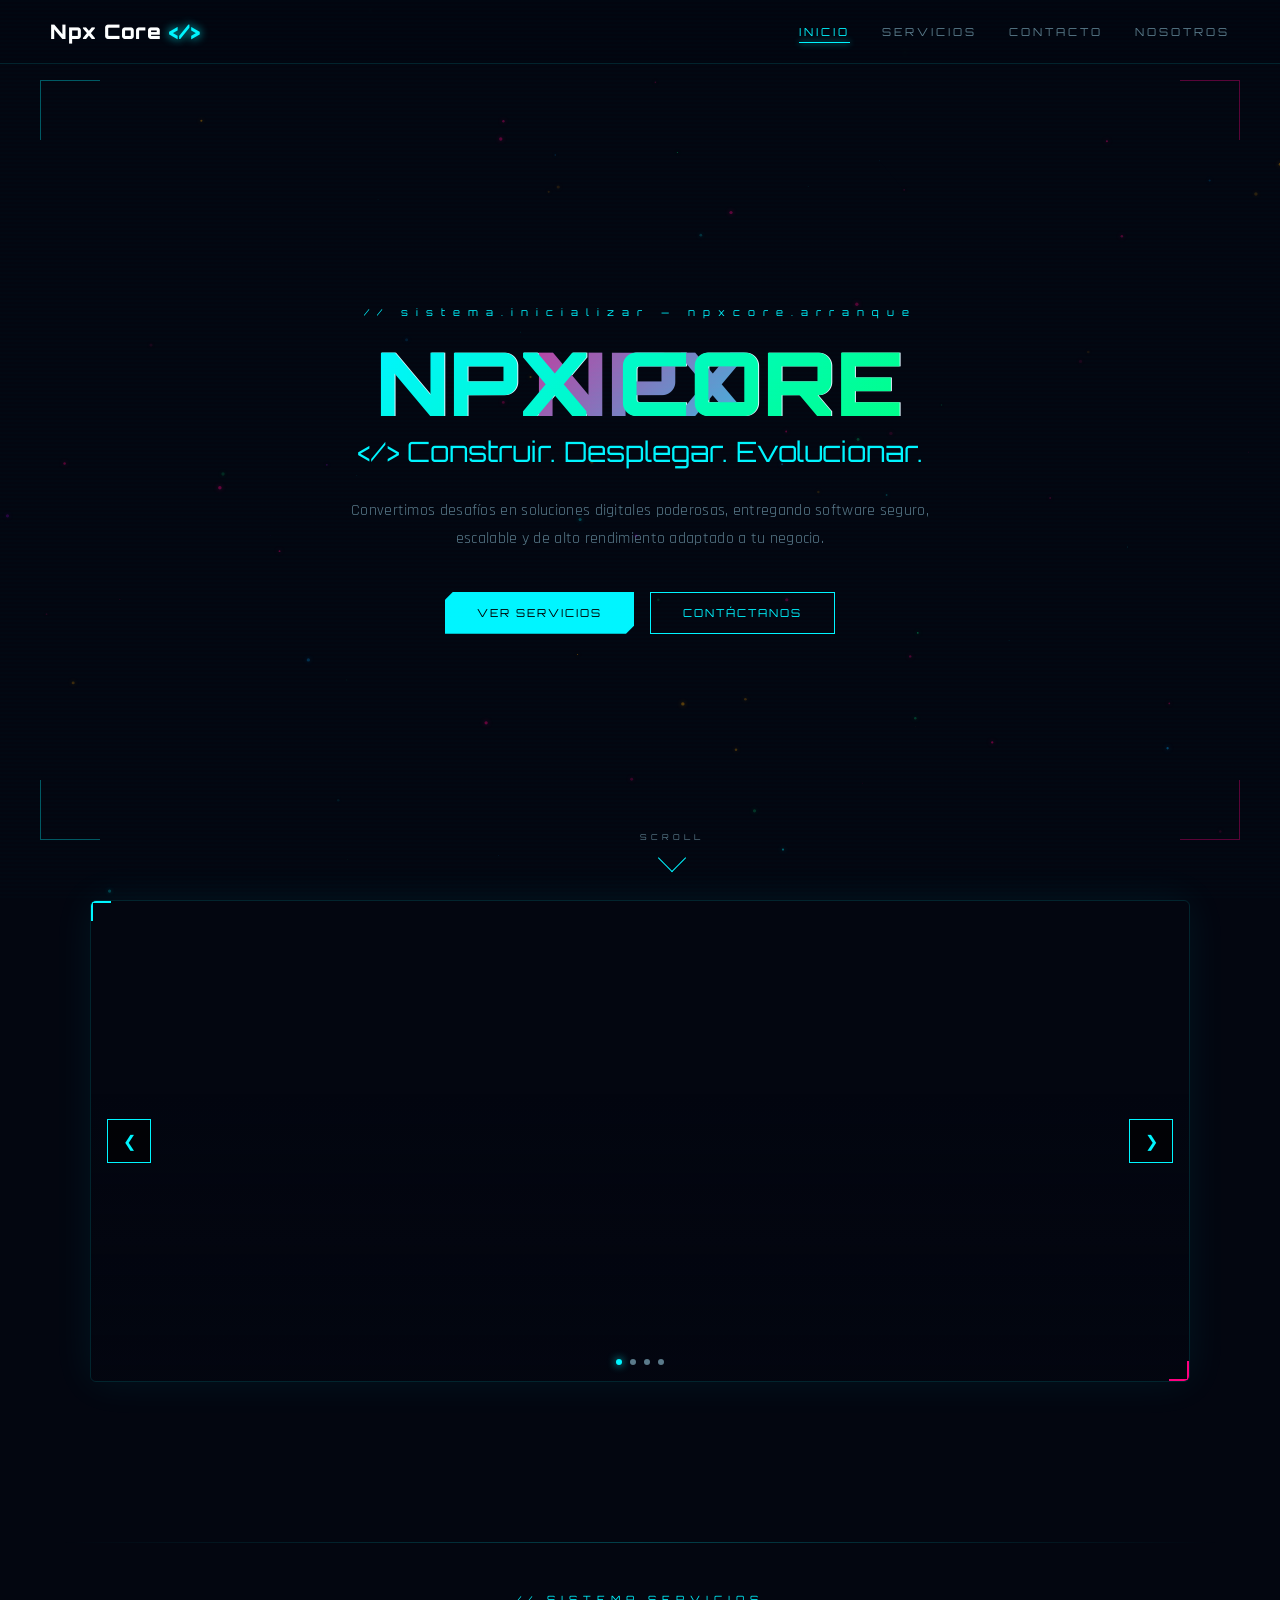
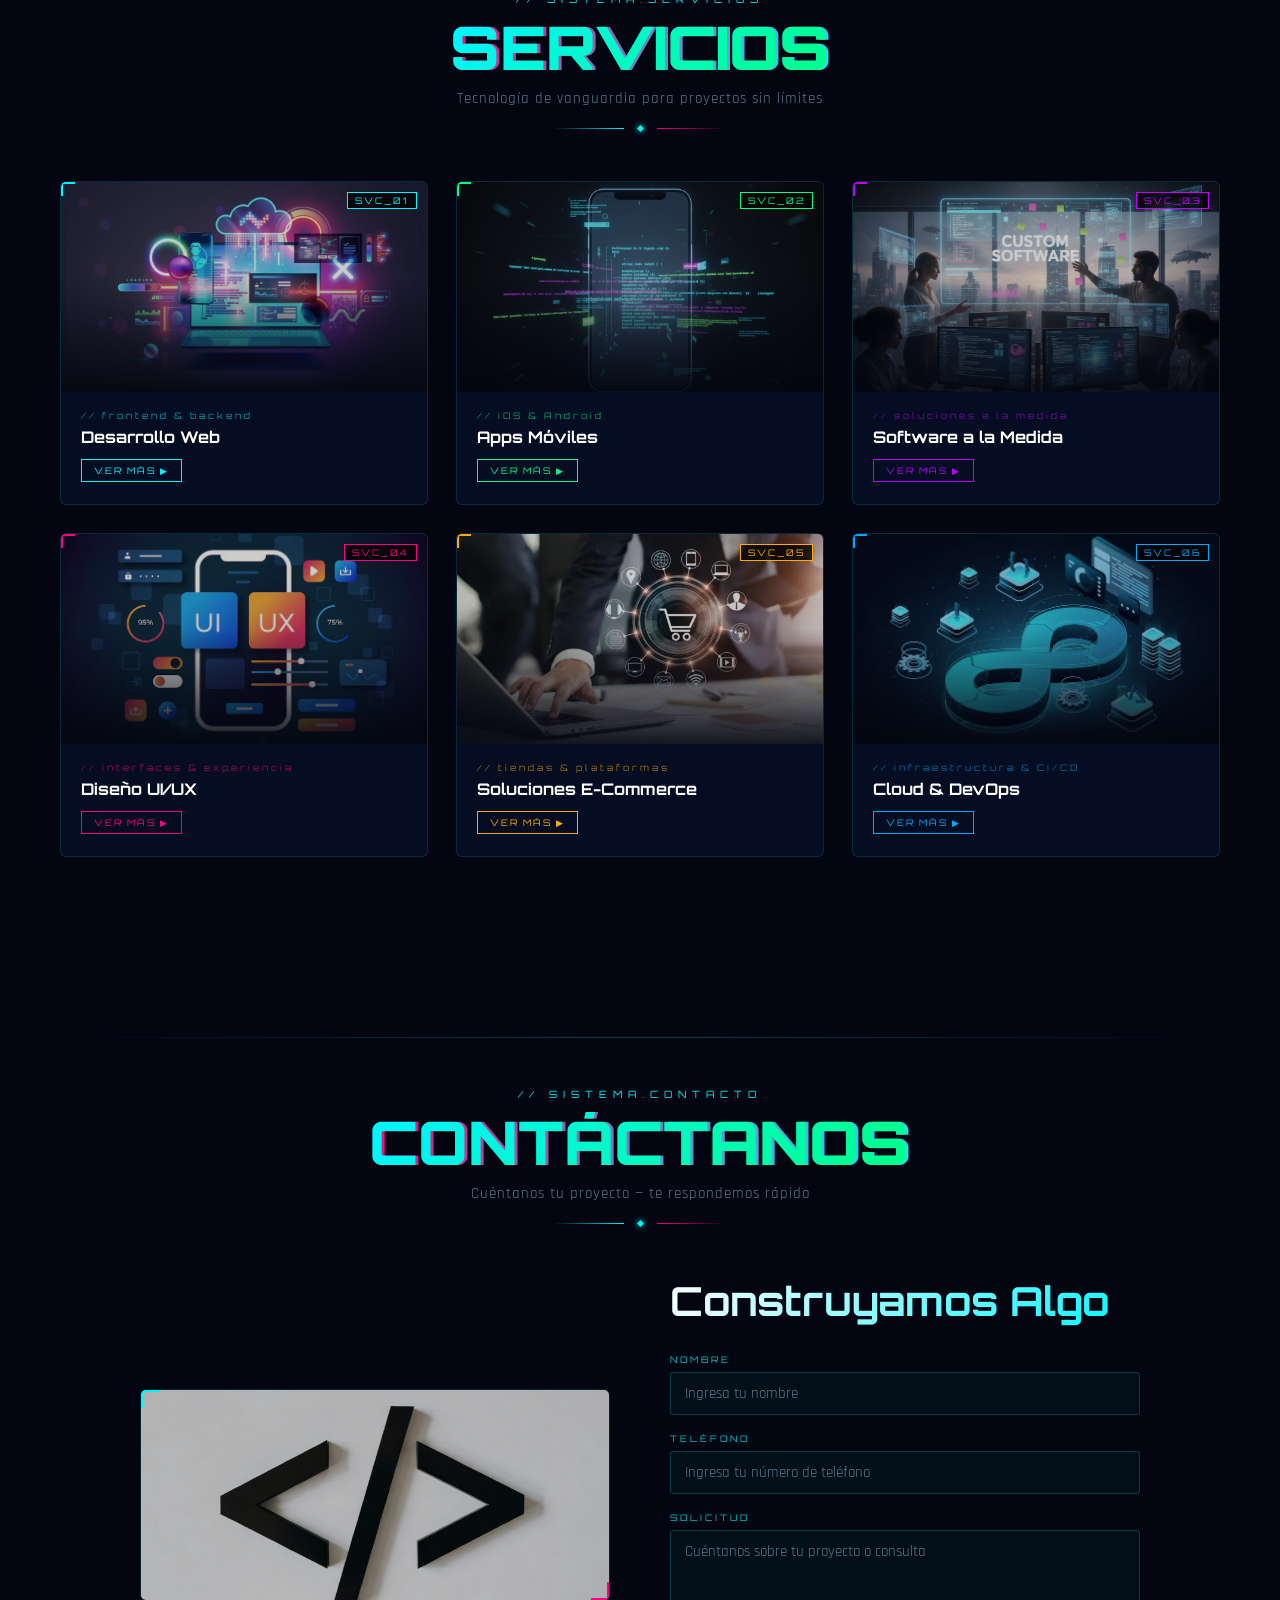
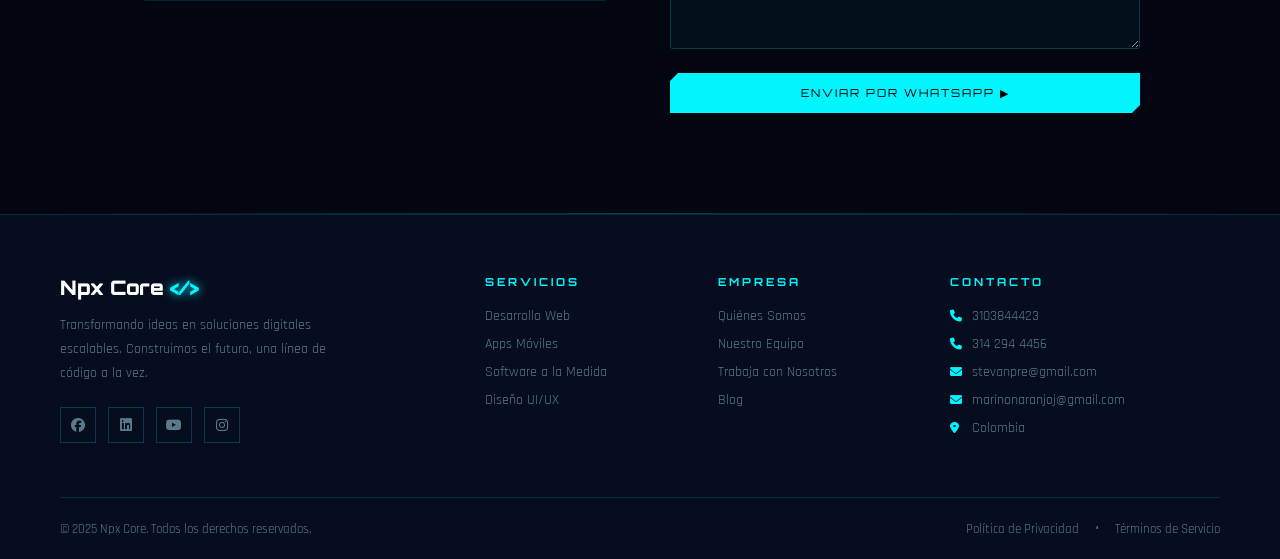
==== commit e84d1945: "diseño titulo v1.1" ====
--- a/index.html
+++ b/index.html
@@ -304,7 +304,7 @@
     <div class="footer-column">
       <h4>Contacto</h4>
       <ul>
-        <li><i class="fas fa-phone"></i><a href="tel:3012655645">301 265 5645</a></li>
+        <li><i class="fas fa-phone"></i><a href="tel:3103844423">3103844423</a></li>
         <li><i class="fas fa-phone"></i><a href="tel:3142944456">314 294 4456</a></li>
         <li><i class="fas fa-envelope"></i><a href="mailto:stevanpre@gmail.com">stevanpre@gmail.com</a></li>
         <li><i class="fas fa-envelope"></i><a href="mailto:marinonaranjoj@gmail.com">marinonaranjoj@gmail.com</a></li>
@@ -527,7 +527,7 @@
   const msg = encodeURIComponent(
     `*Nueva consulta desde la web de Npx Core*\n\n*Nombre:* ${name}\n*Teléfono:* ${phone}\n\n*Mensaje:*\n${request}`
   );
-  window.open(`https://wa.me/573012655645?text=${msg}`, '_blank');
+  window.open(`https://wa.me/573103844423?text=${msg}`, '_blank');
 });
 
 /* ──────────────────────────────────────
--- a/Css_pagina/Pagina.css
+++ b/Css_pagina/Pagina.css
@@ -233,8 +233,8 @@
     font-family: 'Orbitron', monospace;
     font-size: clamp(42px,7vw,88px);
     font-weight: 900; line-height: 1;
-    background: linear-gradient(135deg,#fff 0%,var(--cyan) 40%,var(--pink) 100%);
-    -webkit-background-clip: text; -webkit-text-fill-color: transparent;
+    background: #ffffff;
+    -webkit-background-clip: text;
     background-clip: text;
     margin-bottom: 8px;
     animation: fadeIn .8s ease .4s both;
@@ -684,9 +684,9 @@
   .contact-image::before{top:0;left:0;border-top:2px solid var(--cyan);border-left:2px solid var(--cyan);}
   .contact-image::after{bottom:0;right:0;border-bottom:2px solid var(--pink);border-right:2px solid var(--pink);}
   .contact-image img{
-    width:100%;display:block;
-    filter:saturate(.65)brightness(.7);
-    transition:filter .4s;
+    width:100%; height:210px; object-fit:cover; display:block;
+    transition: transform .45s ease, filter .4s ease;
+    filter: saturate(.75) brightness(.8);
   }
   .contact-image:hover img{filter:saturate(.9)brightness(.8);}
 
